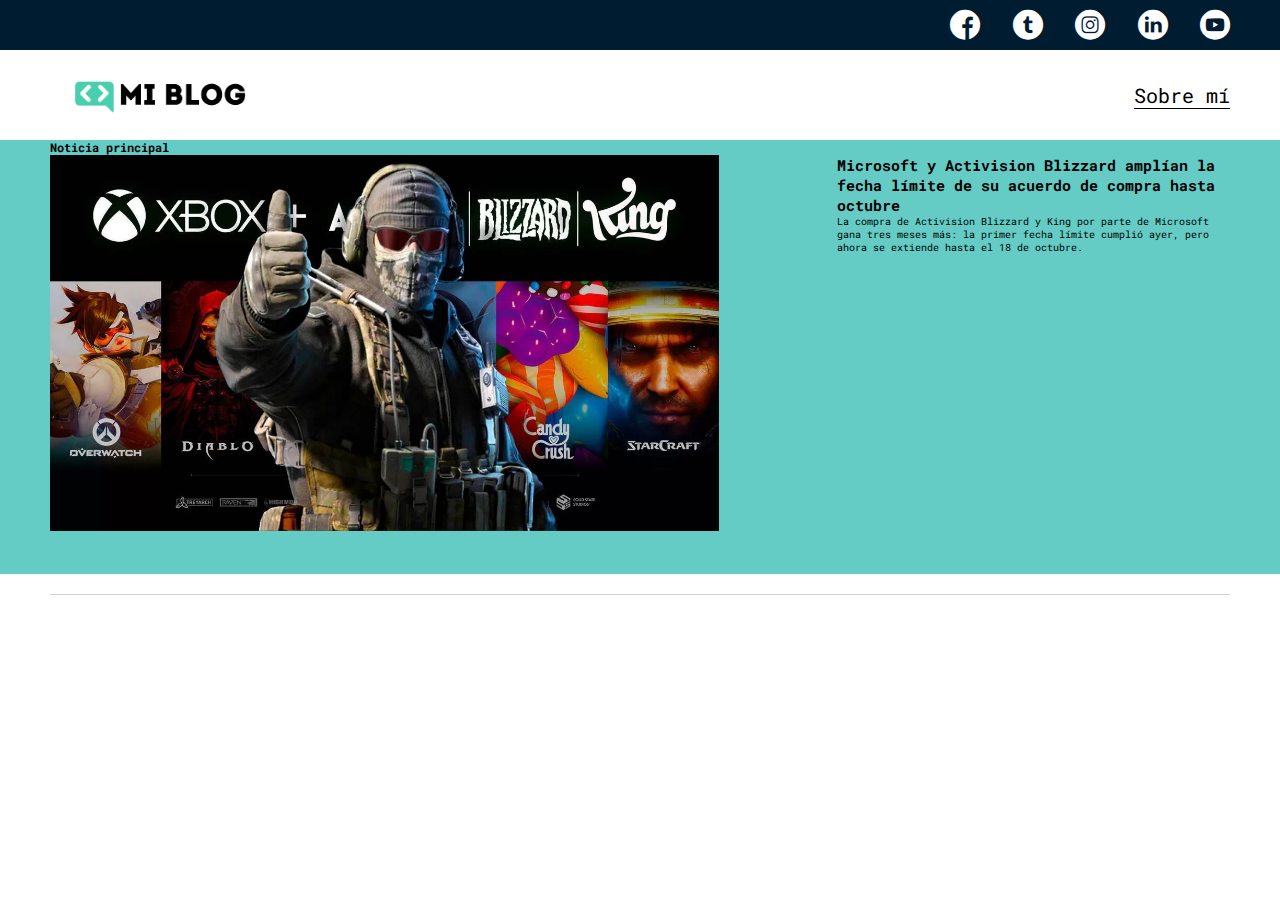
==== blogs.html @ 67344cce "estilos primeras secciones" ====
<!DOCTYPE html>
<html lang="es">
<head>
    <meta charset="UTF-8">
    <meta http-equiv="X-UA-Compatible" content="IE=edge">
    <meta name="viewport" content="width=device-width, initial-scale=1.0">
    <title>Mi Blog</title>
    <link rel="stylesheet" href="css/main.css">
    <link rel="stylesheet" href="css/font/flaticon.css">
</head>
<body>
    <header>
        <section class="header-icons-container">
            <div class="icons">
                <a href=""><span class="flaticon-001-facebook"></span></a>
                <a href=""><span class="flaticon-002-twitter"></span></a>
                <a href=""><span class="flaticon-011-instagram"></span></a>
                <a href=""><span class="flaticon-010-linkedin"></span></a>
                <a href=""><span class="flaticon-008-youtube"></span></a>
            </div>
        </section>
        <nav>
            <section class="nav-logo-container">
                <a href=""><img src="/Desing/logo-negro_5e54ab1b-d3f0-47d9-a4d1-d1b4cf9ba825.png" alt="Logo blog"></a>
            </section>
            <section class="profile-link">
                <a href="perfil.html">Sobre mí</a>
            </section>  
        </nav>
    </header>

    <main class="blogs-main">
        <section class="blogs-news-container">
            <div class="blogs-main-new">
                <h3>Noticia principal</h3>
                <div class="blogs-news-img-container">
                    <img src="/assets/img/activision.jpg.webp" alt="">
                </div>

                <div class="blogs-news-info-container">
                    <h2>Microsoft y Activision Blizzard amplían la fecha límite de su acuerdo de compra hasta octubre</h2>
                    <p>La compra de Activision Blizzard y King por parte de Microsoft gana tres meses más: la primer fecha límite cumplió ayer, pero ahora se extiende hasta el 18 de octubre.</p>
                    <a href="" class="blogs-button"></a>
                </div>    
            </div>

        </section>

        <secction class="blogs-posts-container">
            <div>
                <h3></h3>
                <article class="post-container">
                    <img src="" alt="">
                    <p></p>
                    <p></p>
                    <a href=""></a>
                </article>
                <article class="post-container">
                    <img src="" alt="">
                    <p></p>
                    <p></p>
                    <a href=""></a>
                </article>
                <article class="post-container">
                    <img src="" alt="">
                    <p></p>
                    <p></p>
                    <a href=""></a>
                </article>
                <article class="post-container">
                    <img src="" alt="">
                    <p></p>
                    <p></p>
                    <a href=""></a>
                </article>
                <article class="post-container">
                    <img src="" alt="">
                    <p></p>
                    <p></p>
                    <a href=""></a>
                </article>
                <article class="post-container">
                    <img src="" alt="">
                    <p></p>
                    <p></p>
                    <a href=""></a>
                </article>
            </div>
        </secction>
    </main>

    <footer>
        <p></p>
    </footer>
</body>
</html>
---- css/main.css ----
@import url('https://fonts.googleapis.com/css2?family=IBM+Plex+Sans:wght@400;500;700&family=Roboto+Mono:ital,wght@0,400;0,700;1,500&family=Roboto+Slab:wght@400;700&family=Roboto:wght@400;500;700;900&display=swap');

* {
    box-sizing: border-box;
    margin: 0;
    padding: 0;
}

html {
    font-size: 62.5%;
}

body {
    font-family: 'Roboto Mono', monospace;
    margin: 0;
    padding: 0;
}

a {
    text-decoration: none;
    display: inline;
    color: black;
}

.home-body {
    position: fixed;
    top: 0;
    bottom: 0;
    left: 0;
    right: 0;
}

header {
    width: 100%;
    height: 140px;
    display: grid;
    grid-template-rows: 1fr 1fr;
}

header .header-icons-container {
    width: 100%;
    height: 50px;
    display: grid;
    background-color: #001C30;
}

header .header-icons-container .icons {
    width: 300px;
    height: auto;
    display: flex;
    justify-items: flex-end;
    align-items: center;
    justify-content: space-between;
    justify-self: end;
    margin-right: 50px;
}

header .icons span {
    color: white;
}

nav {
    display: grid;
    grid-template-columns: 1fr 1fr;
    height: 90px;
}

nav .nav-logo-container {
    margin-left: 50px;
}

nav .nav-logo-container img {
    width: 220px;
    margin-top: 10px;
}

nav .profile-link {
    display: flex;
    align-items: center;
    justify-content: flex-end;
    margin-right: 50px;
}

nav .profile-link a {
    color: black;
    border-bottom: 1px solid black;
    font-size: 2rem;
}

.home-main {
    display: grid;
    grid-template-columns: 1fr 4fr 1fr;
    height: 100%;
    background-image: url('/Desing/cover_909cd27f-8eb3-4e9a-9cae-c5549009f6b5.png');
    background-position: center;
    background-repeat: no-repeat;
    background-size: cover;
}

.home-main section {
    display: grid;
    grid-column: 2;
    justify-items: center;
    height: 350px;
    margin-top: 80px;
}

.home-main-text {
    font-size: 3rem;
    font-weight: 70rem;
    letter-spacing: 1rem;
    color: white;
    text-align: center;
    font-family: 'Roboto mono', monospace;
}

.home-main-button {
    width: 110px;
    height: 50px;
    background: #47cfac;
    display: grid;
    align-items: center;
}

.home-main-button a {
    font-weight: 700;
    font-size: 2rem;
}

.blogs-main {
    display: grid;
}

.blogs-news-container {
    background-color: #64ccc5;
    padding: 0 50px 40px;
}

.blogs-main-new {
    display: grid;
    grid-template-columns: 2fr 1fr;
    grid-template-rows: 2fr;
}

.blogs-news-img-container {
    grid-column: 1;
}

.blogs-news-img-container img {
    width: 85%;
}

.blogs-news-info-container {
    grid-column: 2;
}

.blogs-news-info-container p {
    margin-bottom: 35px;
}

.blogs-posts-container {
    padding: 0 50px 40px;
}

.blogs-posts-container h3 {
    border-bottom: 1px solid #cdd2da;
    padding-bottom: 20px;
    text-align: center;
}
---- css/font/flaticon.css ----
/*
  	Flaticon icon font: Flaticon
  	Creation date: 20/12/2018 09:27
  	*/

@font-face {
  font-family: "Flaticon";
  src: url("./Flaticon.eot");
  src: url("./Flaticon.eot?#iefix") format("embedded-opentype"),
       url("./Flaticon.woff") format("woff"),
       url("./Flaticon.ttf") format("truetype"),
       url("./Flaticon.svg#Flaticon") format("svg");
  font-weight: normal;
  font-style: normal;
}

@media screen and (-webkit-min-device-pixel-ratio:0) {
  @font-face {
    font-family: "Flaticon";
    src: url("./Flaticon.svg#Flaticon") format("svg");
  }
}

[class^="flaticon-"]:before, [class*=" flaticon-"]:before,
[class^="flaticon-"]:after, [class*=" flaticon-"]:after {   
  font-family: Flaticon;
        font-size: 30px;
font-style: normal;
margin-left: 20px;
}

.flaticon-001-facebook:before { content: "\f100"; }
.flaticon-002-twitter:before { content: "\f101"; }
.flaticon-003-whatsapp:before { content: "\f102"; }
.flaticon-004-groupme:before { content: "\f103"; }
.flaticon-005-kik:before { content: "\f104"; }
.flaticon-006-skype:before { content: "\f105"; }
.flaticon-007-periscope:before { content: "\f106"; }
.flaticon-008-youtube:before { content: "\f107"; }
.flaticon-009-itunes:before { content: "\f108"; }
.flaticon-010-linkedin:before { content: "\f109"; }
.flaticon-011-instagram:before { content: "\f10a"; }
.flaticon-012-messenger:before { content: "\f10b"; }
.flaticon-013-twitter-1:before { content: "\f10c"; }
.flaticon-014-snapchat:before { content: "\f10d"; }
.flaticon-015-reddit:before { content: "\f10e"; }
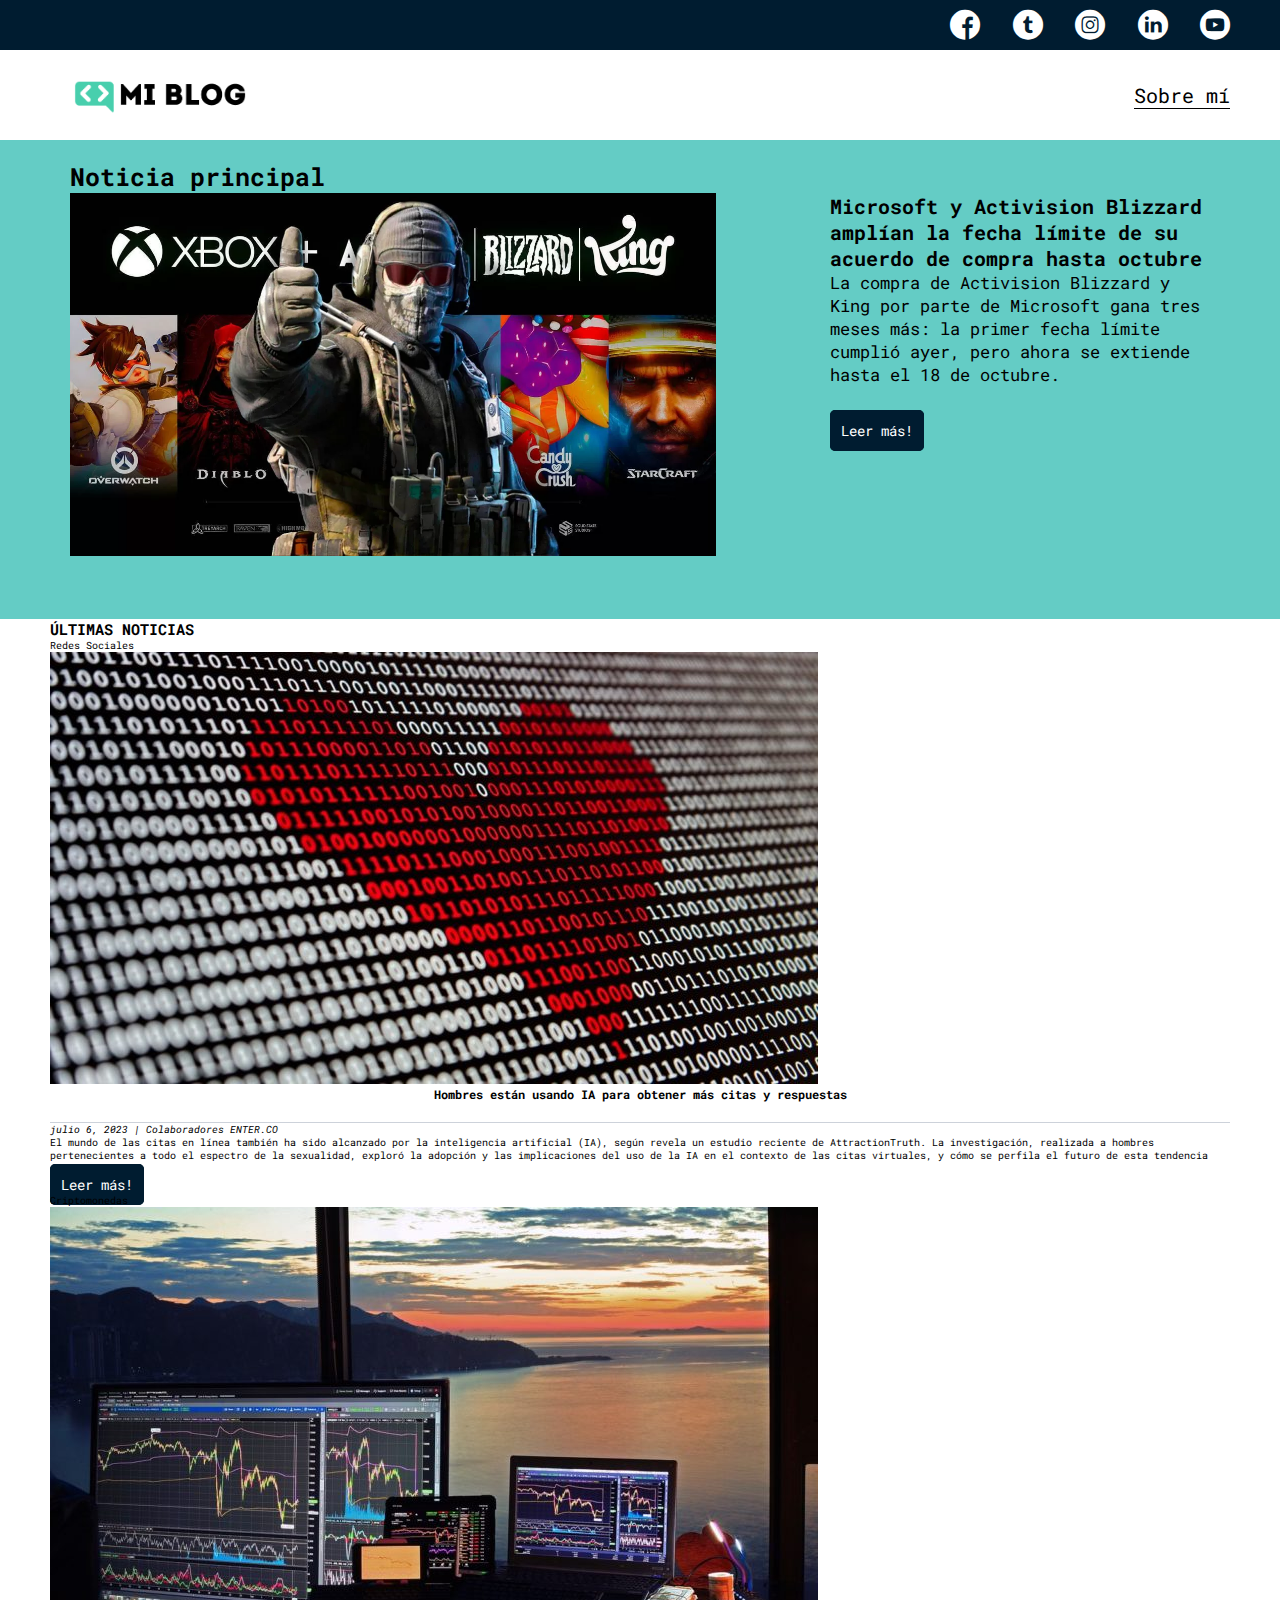
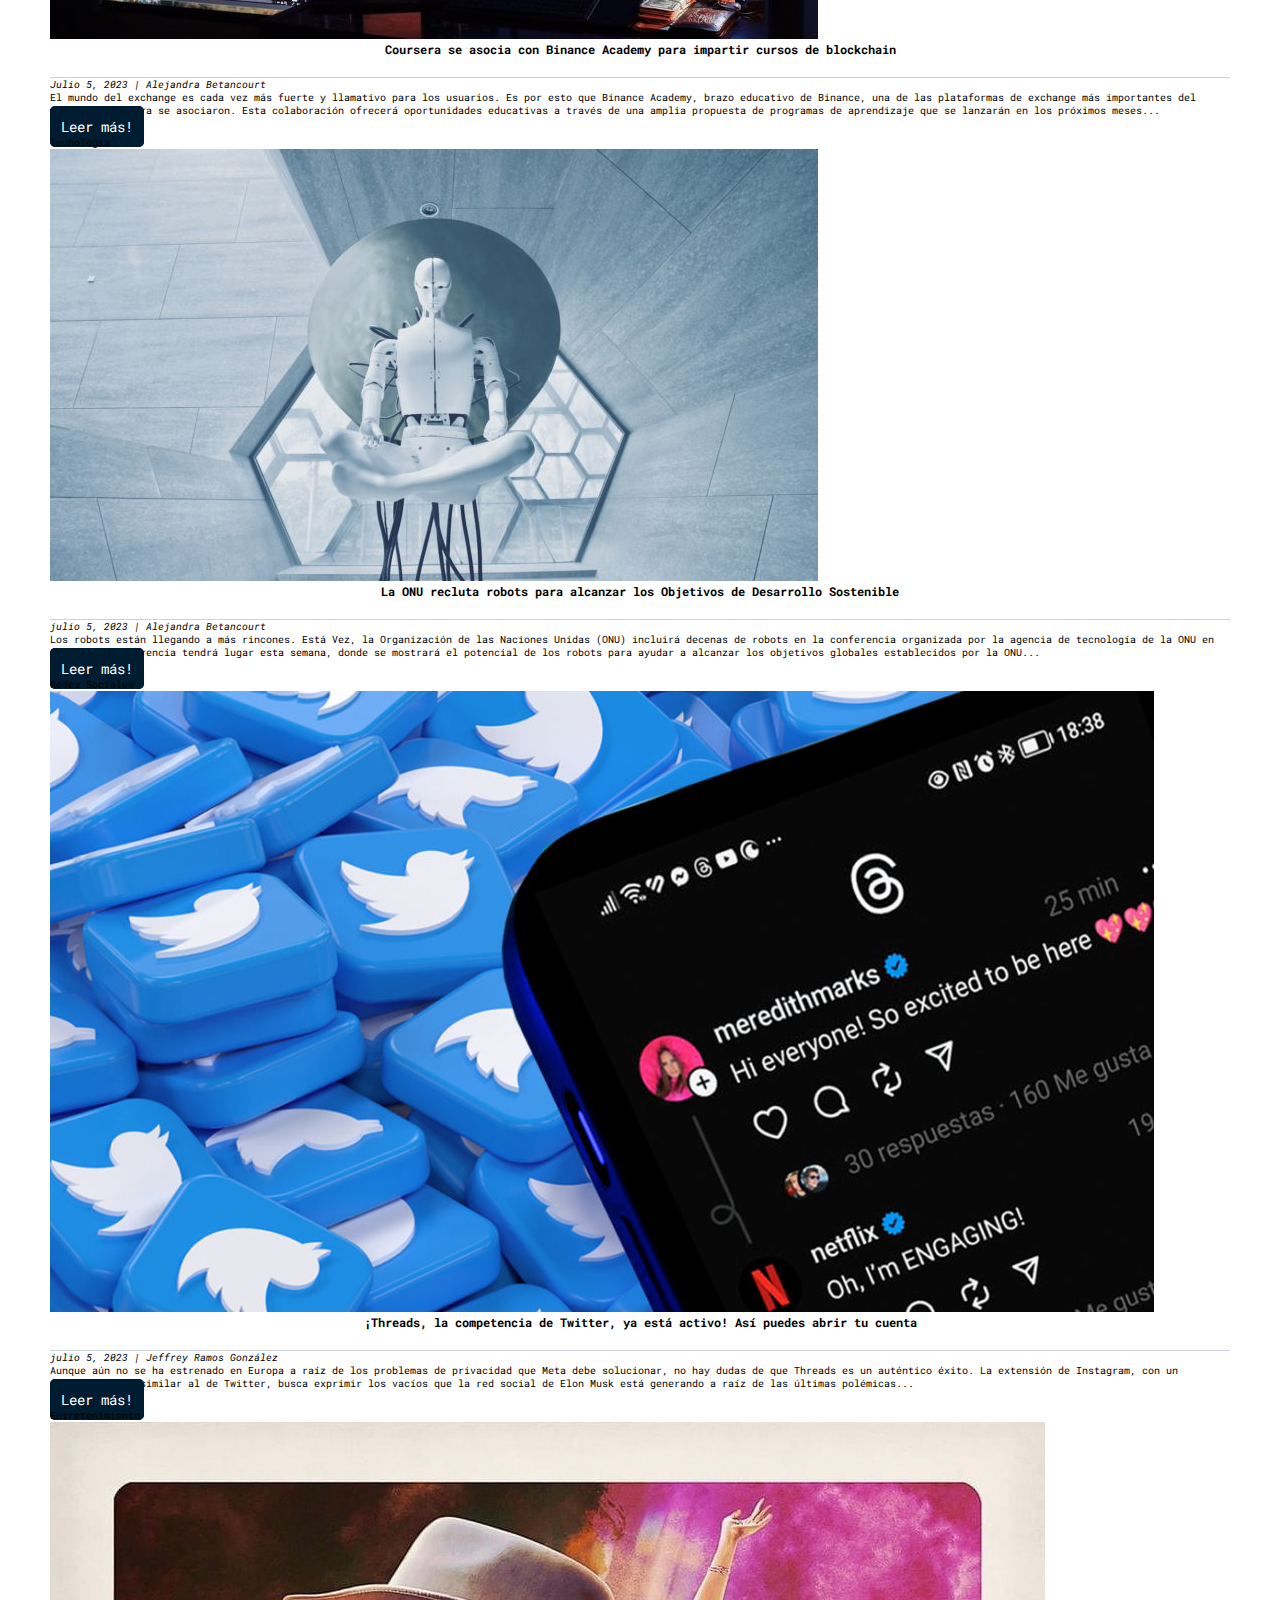
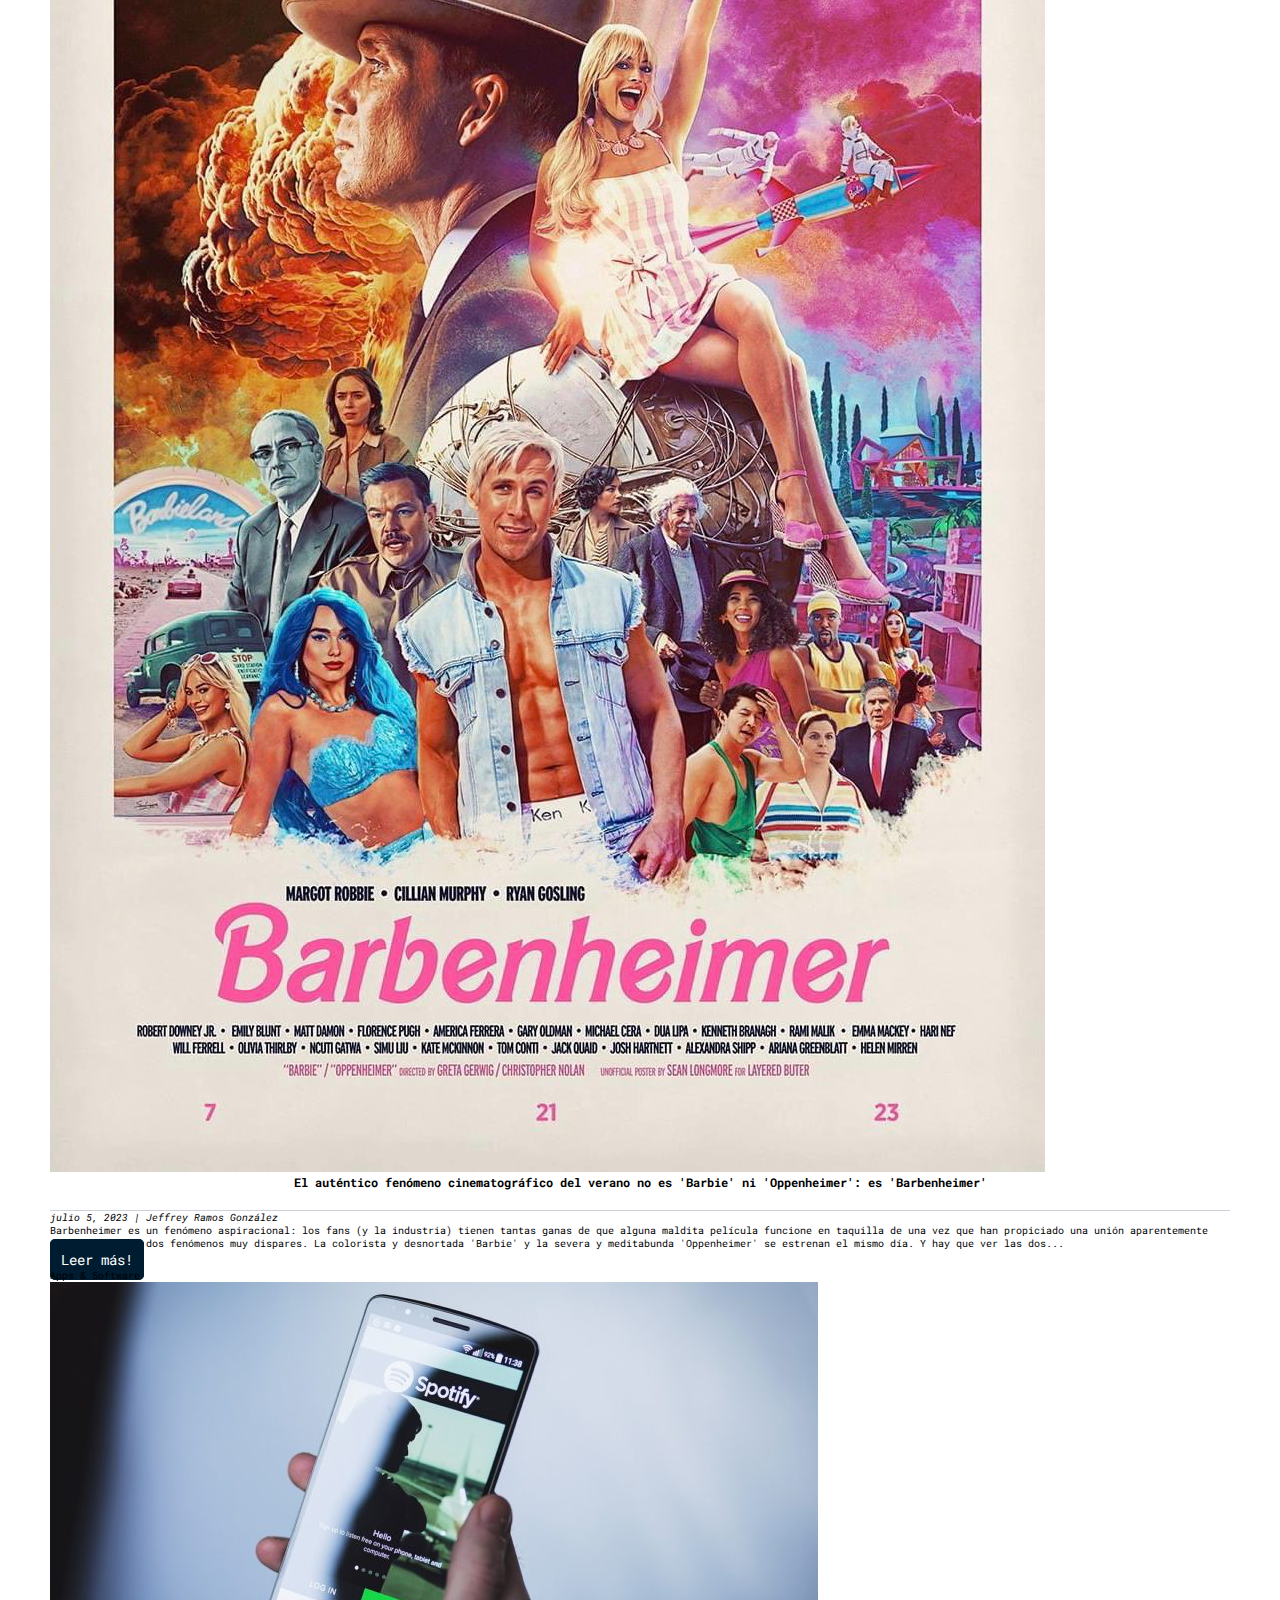
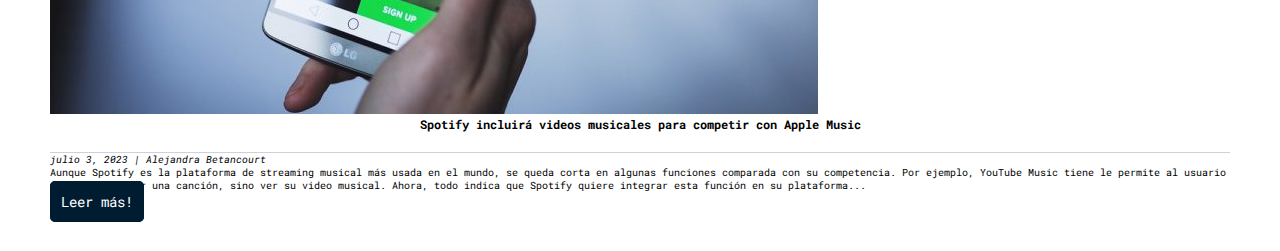
==== commit e0cd43ce: "agregando contenido a los demas blogs" ====
--- a/blogs.html
+++ b/blogs.html
@@ -40,7 +40,7 @@
                 <div class="blogs-news-info-container">
                     <h2>Microsoft y Activision Blizzard amplían la fecha límite de su acuerdo de compra hasta octubre</h2>
                     <p>La compra de Activision Blizzard y King por parte de Microsoft gana tres meses más: la primer fecha límite cumplió ayer, pero ahora se extiende hasta el 18 de octubre.</p>
-                    <a href="" class="blogs-button"></a>
+                    <a href="" class="blogs-button">Leer más!</a>
                 </div>    
             </div>
 
@@ -48,42 +48,107 @@
 
         <secction class="blogs-posts-container">
             <div>
-                <h3></h3>
-                <article class="post-container">
-                    <img src="" alt="">
-                    <p></p>
-                    <p></p>
-                    <a href=""></a>
+                <h2 class="secction-title">ÚLTIMAS NOTICIAS</h2>
+                <article class="card">
+                    <p class="post-category">Redes Sociales</p>
+                    <div class="card__image-container">
+                        <img src="/assets/img/post1jpg.jpg" alt="imagen post" class="card__image">
+                    </div>
+                    <div class="card__content">
+                        <div>
+                            <h3 class="card__title">Hombres están usando IA para obtener más citas y respuestas</h3>
+                            <em class="card_date">julio 6, 2023 | Colaboradores ENTER.CO</em>
+                        </div>
+                            <p class="card__description">El mundo de las citas en línea también ha sido alcanzado por la inteligencia artificial (IA), según revela un estudio reciente de AttractionTruth. La investigación, realizada a hombres pertenecientes a todo el espectro de la sexualidad, exploró la adopción y las implicaciones del uso de la IA en el contexto de las citas virtuales, y cómo se perfila el futuro de esta tendencia emergente...</p>
+                    </div>
+                    <div class="card__button">
+                        <a href=""class="blogs-button">Leer más!</a>
+                    </div>
                 </article>
-                <article class="post-container">
-                    <img src="" alt="">
-                    <p></p>
-                    <p></p>
-                    <a href=""></a>
+
+                <article class="card">
+                    <p class="post-category">Criptomonedas</p>
+                    <div class="card__image-container">
+                        <img src="/assets/img/post2.jpg" alt="imagen post" class="card__image">
+                    </div>
+                    <div class="card__content">
+                        <div>
+                            <h3 class="card__title">Coursera se asocia con Binance Academy para impartir cursos de blockchain</h3>
+                            <em class="card_date">Julio 5, 2023 | Alejandra Betancourt</em>
+                        </div>
+                            <p class="card__description">El mundo del exchange es cada vez más fuerte y llamativo para los usuarios. Es por esto que Binance Academy, brazo educativo de Binance, una de las plataformas de exchange más importantes del mundo, y Coursera se asociaron. Esta colaboración ofrecerá oportunidades educativas a través de una amplia propuesta de programas de aprendizaje que se lanzarán en los próximos meses...</p>
+                    </div>
+                    <div class="card__button">
+                        <a href=""class="blogs-button">Leer más!</a>
+                    </div>
                 </article>
-                <article class="post-container">
-                    <img src="" alt="">
-                    <p></p>
-                    <p></p>
-                    <a href=""></a>
+
+                <article class="card">
+                    <p class="post-category">Tecnología</p>
+                    <div class="card__image-container">
+                        <img src="/assets/img/post4.jpg" alt="imagen post" class="card__image">
+                    </div>
+                    <div class="card__content">
+                        <div>
+                            <h3 class="card__title">La ONU recluta robots para alcanzar los Objetivos de Desarrollo Sostenible</h3>
+                            <em class="card_date">julio 5, 2023 | Alejandra Betancourt</em>
+                        </div>
+                            <p class="card__description">Los robots están llegando a más rincones. Está Vez, la Organización de las Naciones Unidas (ONU) incluirá decenas de robots en la conferencia organizada por la agencia de tecnología de la ONU en Suiza. La conferencia tendrá lugar esta semana, donde se mostrará el potencial de los robots para ayudar a alcanzar los objetivos globales establecidos por la ONU...</p>
+                    </div>
+                    <div class="card__button">
+                        <a href=""class="blogs-button">Leer más!</a>
+                    </div>
                 </article>
-                <article class="post-container">
-                    <img src="" alt="">
-                    <p></p>
-                    <p></p>
-                    <a href=""></a>
+
+                <article class="card">
+                    <p class="post-category">Redes Sociales</p>
+                    <div class="card__image-container">
+                        <img src="/assets/img/post3.jpg" alt="imagen post" class="card__image">
+                    </div>
+                    <div class="card__content">
+                        <div>
+                            <h3 class="card__title">¡Threads, la competencia de Twitter, ya está activo! Así puedes abrir tu cuenta</h3>
+                            <em class="card_date">julio 5, 2023 | Jeffrey Ramos González</em>
+                        </div>
+                            <p class="card__description">Aunque aún no se ha estrenado en Europa a raíz de los problemas de privacidad que Meta debe solucionar, no hay dudas de que Threads es un auténtico éxito. La extensión de Instagram, con un funcionamiento similar al de Twitter, busca exprimir los vacíos que la red social de Elon Musk está generando a raíz de las últimas polémicas...</p>
+                    </div>
+                    <div class="card__button">
+                        <a href=""class="blogs-button">Leer más!</a>
+                    </div>
                 </article>
-                <article class="post-container">
-                    <img src="" alt="">
-                    <p></p>
-                    <p></p>
-                    <a href=""></a>
+
+                <article class="card">
+                    <p class="post-category">Entretenimiento</p>
+                    <div class="card__image-container">
+                        <img src="/assets/img/post5.jpg" alt="imagen post" class="card__image">
+                    </div>
+                    <div class="card__content">
+                        <div>
+                            <h3 class="card__title">El auténtico fenómeno cinematográfico del verano no es 'Barbie' ni 'Oppenheimer': es 'Barbenheimer'</h3>
+                            <em class="card_date">julio 5, 2023 | Jeffrey Ramos González</em>
+                        </div>
+                            <p class="card__description">Barbenheimer es un fenómeno aspiracional: los fans (y la industria) tienen tantas ganas de que alguna maldita película funcione en taquilla de una vez que han propiciado una unión aparentemente contranatura de dos fenómenos muy dispares. La colorista y desnortada 'Barbie' y la severa y meditabunda 'Oppenheimer' se estrenan el mismo día. Y hay que ver las dos...</p>
+                    </div>
+                    <div class="card__button">
+                        <a href=""class="blogs-button">Leer más!</a>
+                    </div>
                 </article>
-                <article class="post-container">
-                    <img src="" alt="">
-                    <p></p>
-                    <p></p>
-                    <a href=""></a>
+
+                <article class="card">
+                    <p class="post-category">Apps & Software</p>
+                    <div class="card__image-container">
+                        <img src="/assets/img/post6.jpg" alt="imagen post" class="card__image">
+                    </div>
+                    <div class="card__content">
+                        <div>
+                            <h3 class="card__title">Spotify incluirá videos musicales para competir con Apple Music</h3>
+                            <em class="card_date">julio 3, 2023 | Alejandra Betancourt</em>
+                        </div>
+                            <p class="card__description">Aunque Spotify es la plataforma de streaming musical más usada en el mundo, se queda corta en algunas funciones comparada con su competencia. Por ejemplo, YouTube Music tiene le permite al usuario no solo escuchar una canción, sino ver su video musical. Ahora, todo indica que Spotify quiere integrar esta función en su plataforma...</p>
+                    </div>
+                    <div class="card__button">
+                        <a href=""class="blogs-button">Leer más!</a>
+                    </div>
                 </article>
             </div>
         </secction>
--- a/css/main.css
+++ b/css/main.css
@@ -140,6 +140,11 @@
     display: grid;
     grid-template-columns: 2fr 1fr;
     grid-template-rows: 2fr;
+    padding: 20px;
+}
+
+.blogs-main-new h3 {
+    font-size: 2.5rem;
 }
 
 .blogs-news-img-container {
@@ -154,8 +159,13 @@
     grid-column: 2;
 }
 
+.blogs-news-info-container h2 {
+    font-size: 2rem;
+}
+
 .blogs-news-info-container p {
     margin-bottom: 35px;
+    font-size: 1.7rem;
 }
 
 .blogs-posts-container {
@@ -166,4 +176,13 @@
     border-bottom: 1px solid #cdd2da;
     padding-bottom: 20px;
     text-align: center;
+}
+
+.blogs-button {
+    border: 1px solid #001C30;
+    background-color: #001C30;
+    color: white;
+    padding: 10px;
+    font-size: 1.4rem;
+    border-radius: 5px;
 }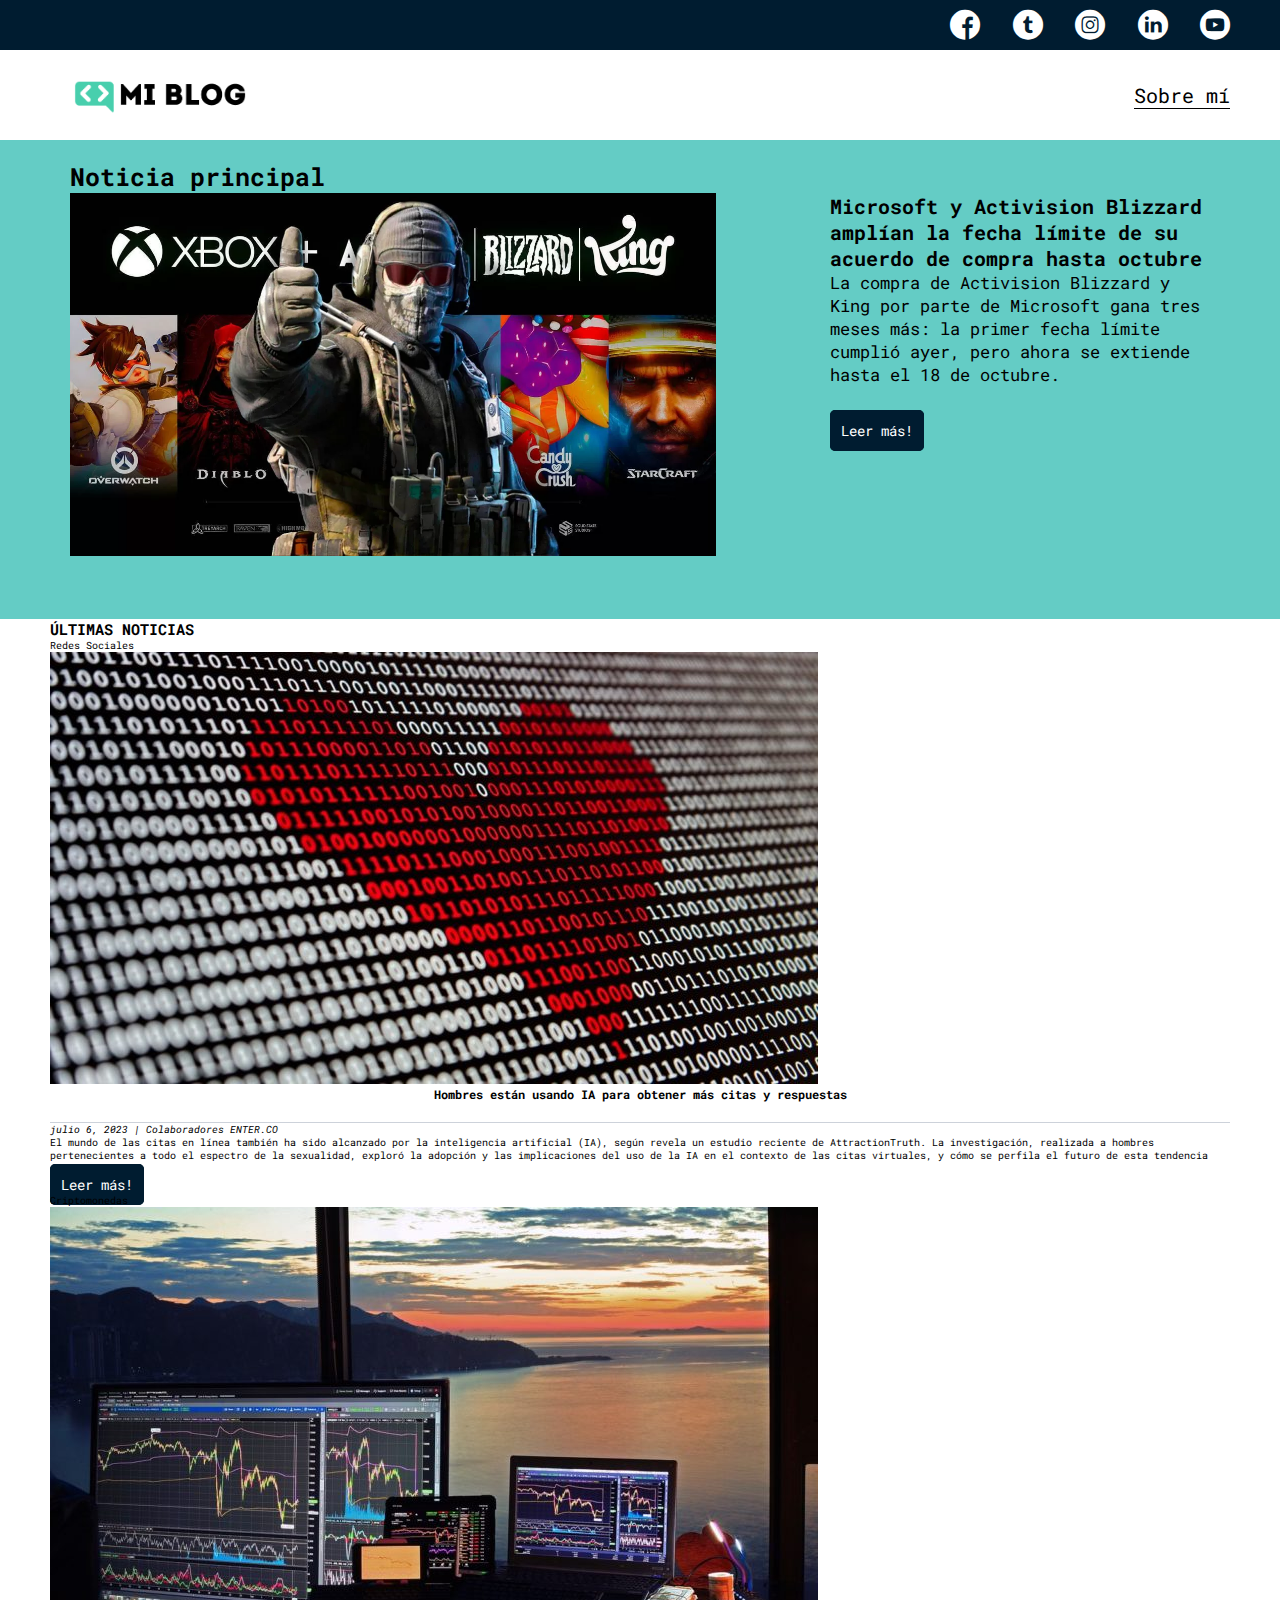
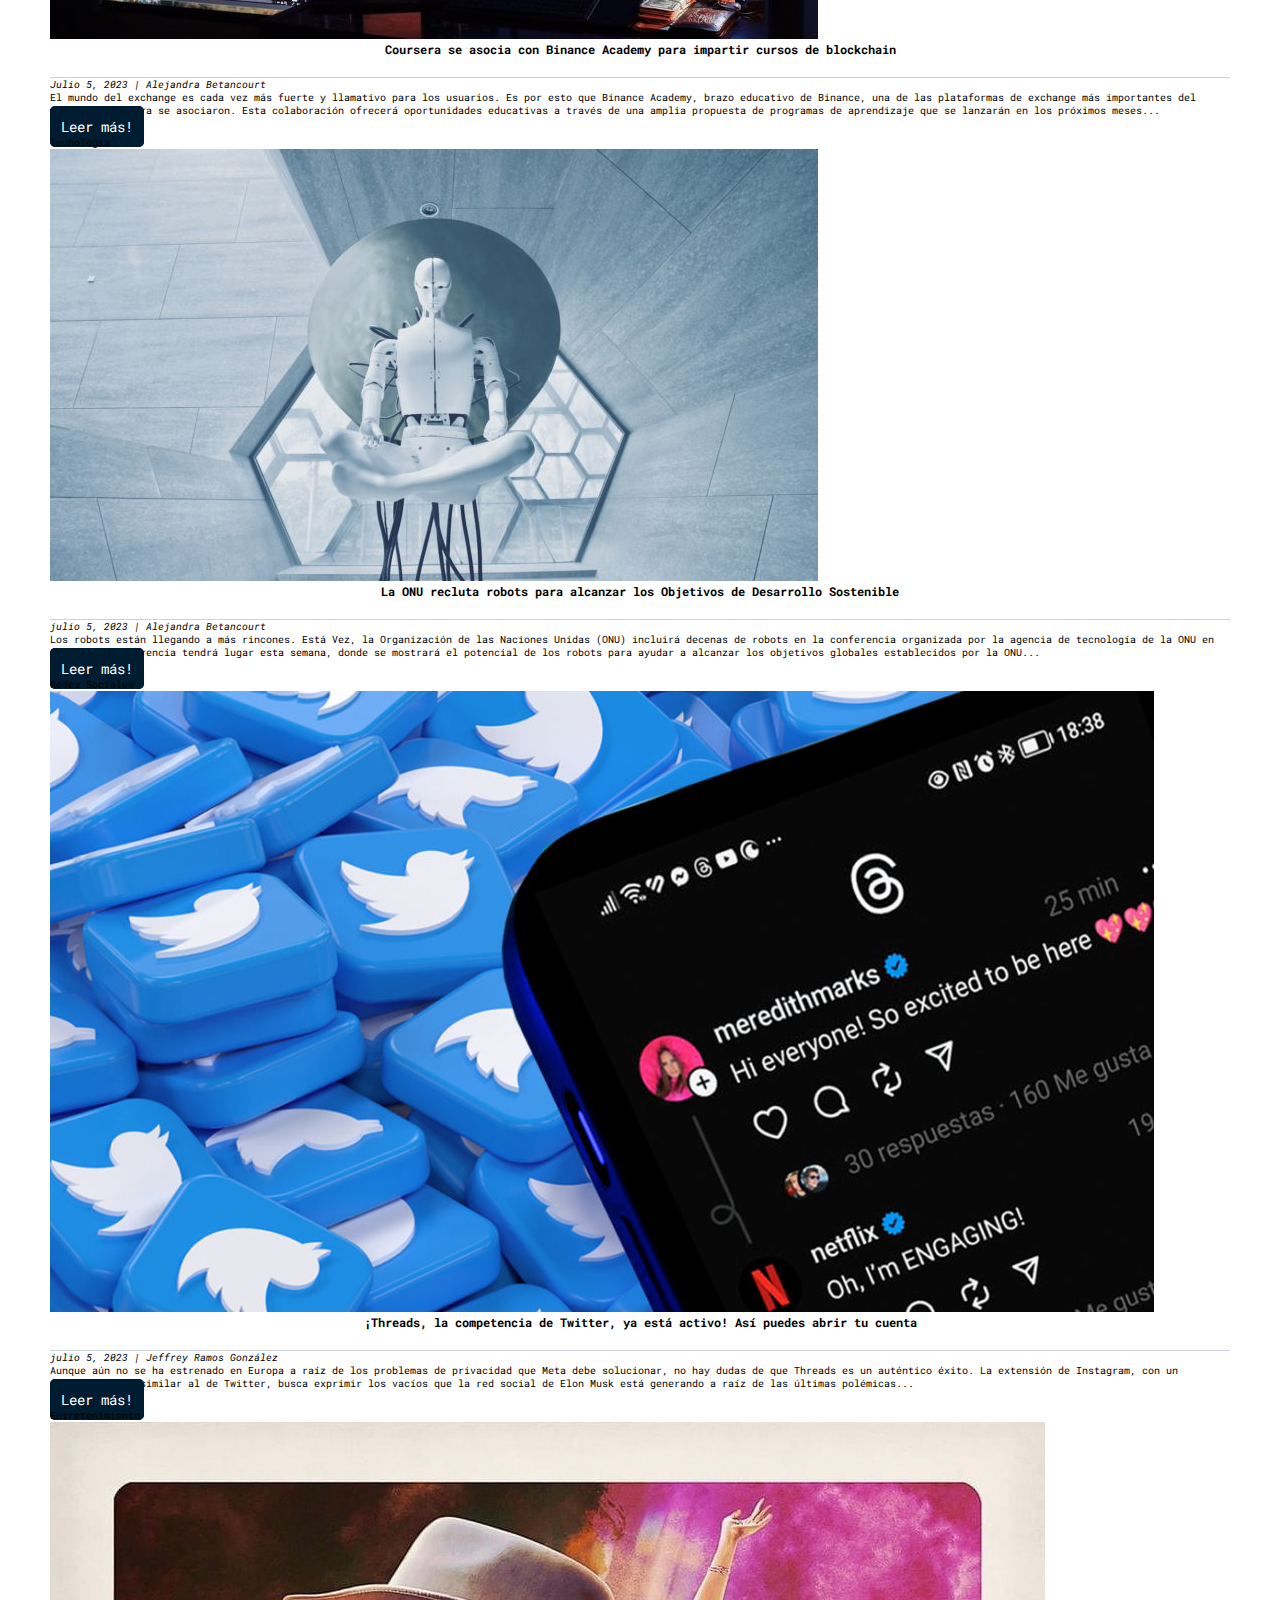
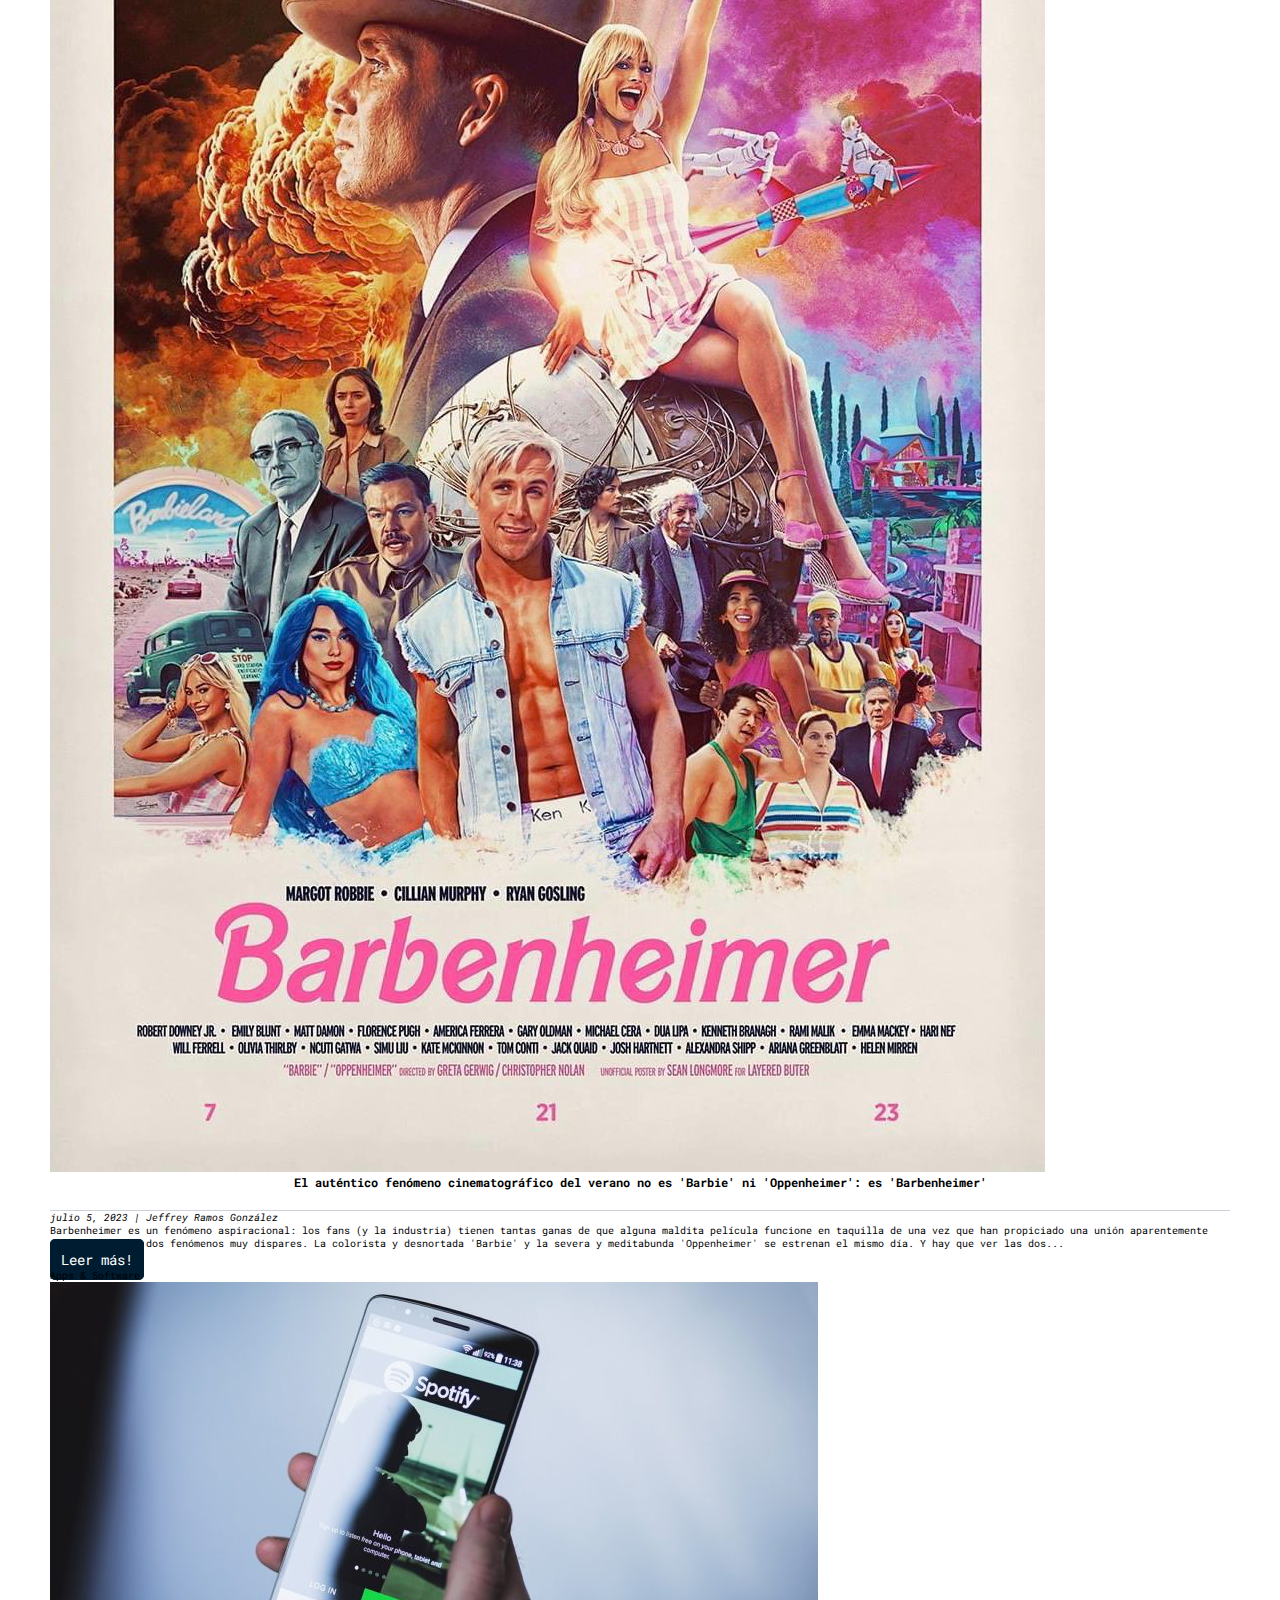
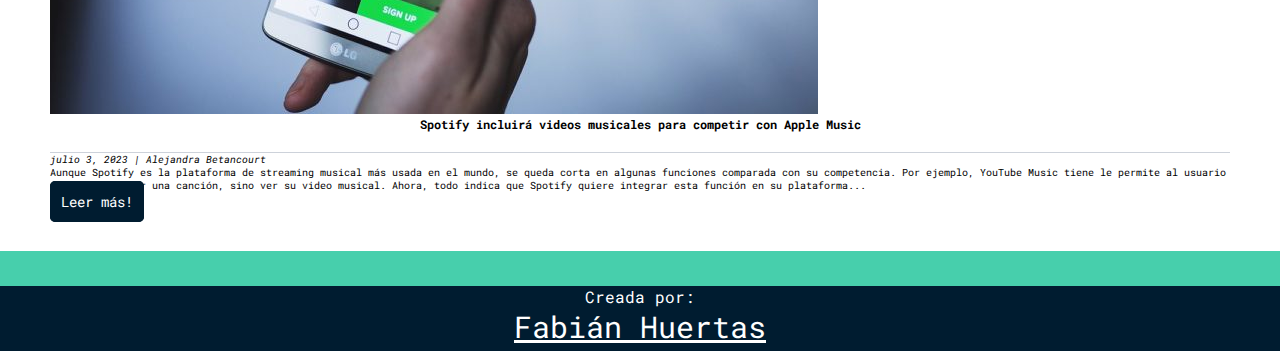
==== commit 7f739490: "estilos del footer" ====
--- a/blogs.html
+++ b/blogs.html
@@ -155,7 +155,8 @@
     </main>
 
     <footer>
-        <p></p>
+        <p>Creada por:</p>
+        <a href="https://github.com/Naibaf93">Fabián Huertas</a>
     </footer>
 </body>
 </html>--- a/css/main.css
+++ b/css/main.css
@@ -185,4 +185,28 @@
     padding: 10px;
     font-size: 1.4rem;
     border-radius: 5px;
-}+}
+
+footer {
+    width: 100%;
+    height: 100px;
+    background-color: #001C30;
+    border-top: 35px solid #47cfac; 
+    text-align: center;
+    color: white;
+}
+
+footer p {
+    font-size: 1.6rem;
+}
+
+
+footer a {
+    font-size: 3rem;
+    color: white;
+    text-decoration: underline;
+}
+
+footer a:hover {
+    color: #64CCC5;
+}
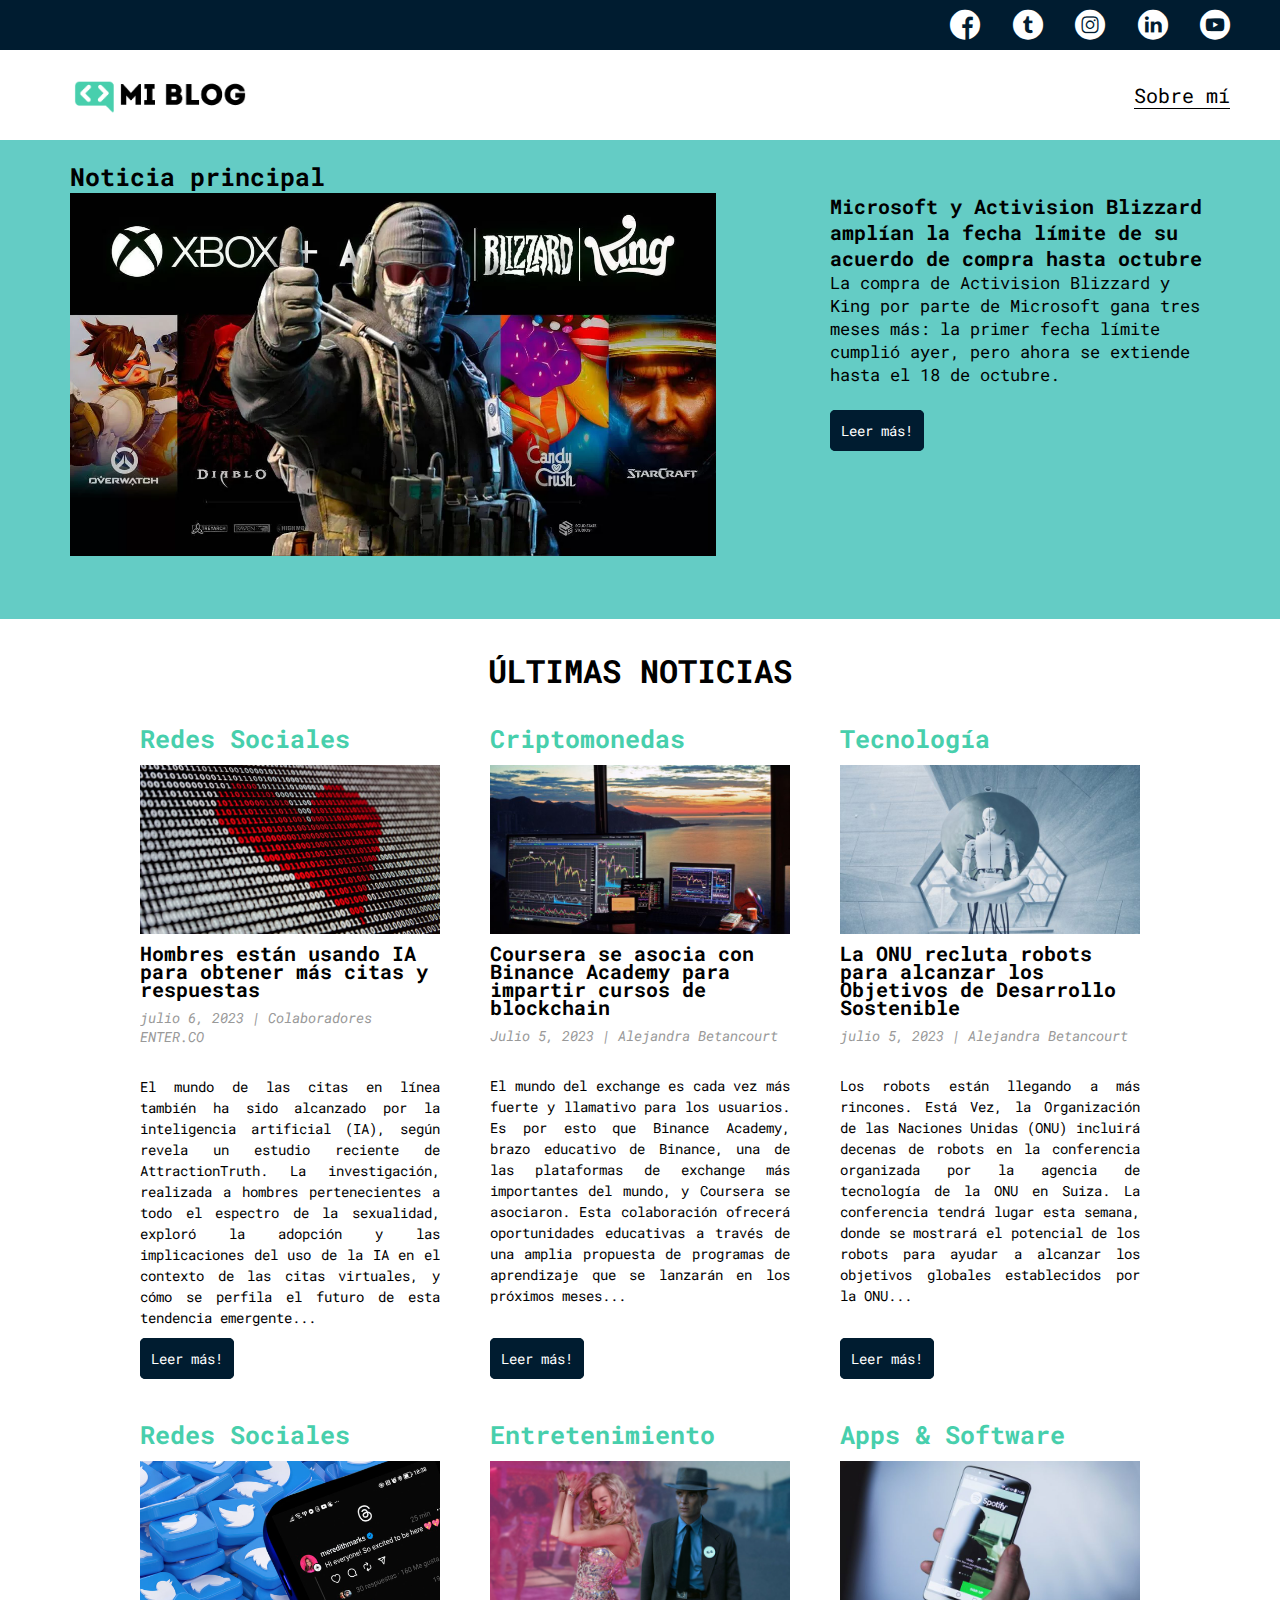
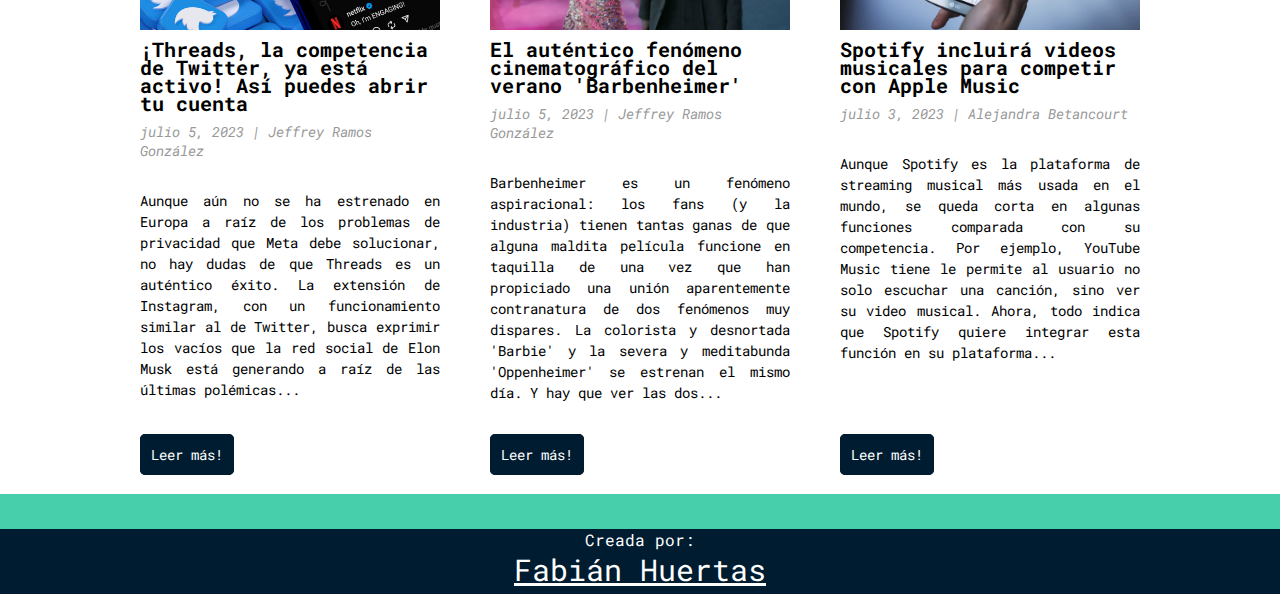
==== commit a38af42d: "terminados los estilos del blogs.hmtl" ====
--- a/blogs.html
+++ b/blogs.html
@@ -46,111 +46,111 @@
 
         </section>
 
-        <secction class="blogs-posts-container">
-            <div>
-                <h2 class="secction-title">ÚLTIMAS NOTICIAS</h2>
-                <article class="card">
-                    <p class="post-category">Redes Sociales</p>
-                    <div class="card__image-container">
-                        <img src="/assets/img/post1jpg.jpg" alt="imagen post" class="card__image">
-                    </div>
-                    <div class="card__content">
-                        <div>
-                            <h3 class="card__title">Hombres están usando IA para obtener más citas y respuestas</h3>
-                            <em class="card_date">julio 6, 2023 | Colaboradores ENTER.CO</em>
+        <secction class="latest-posts">
+                <h2 class="section-title">ÚLTIMAS NOTICIAS</h2>
+                <div class="latest-posts__container">
+                    <article class="card">
+                        <p class="post-category">Redes Sociales</p>
+                        <div class="card__image-container">
+                            <img src="/assets/img/post1jpg.jpg" alt="imagen post" class="card__image">
                         </div>
-                            <p class="card__description">El mundo de las citas en línea también ha sido alcanzado por la inteligencia artificial (IA), según revela un estudio reciente de AttractionTruth. La investigación, realizada a hombres pertenecientes a todo el espectro de la sexualidad, exploró la adopción y las implicaciones del uso de la IA en el contexto de las citas virtuales, y cómo se perfila el futuro de esta tendencia emergente...</p>
-                    </div>
-                    <div class="card__button">
-                        <a href=""class="blogs-button">Leer más!</a>
-                    </div>
-                </article>
-
-                <article class="card">
-                    <p class="post-category">Criptomonedas</p>
-                    <div class="card__image-container">
-                        <img src="/assets/img/post2.jpg" alt="imagen post" class="card__image">
-                    </div>
-                    <div class="card__content">
-                        <div>
-                            <h3 class="card__title">Coursera se asocia con Binance Academy para impartir cursos de blockchain</h3>
-                            <em class="card_date">Julio 5, 2023 | Alejandra Betancourt</em>
+                        <div class="card__content">
+                            <div>
+                                <h3 class="card__title">Hombres están usando IA para obtener más citas y respuestas</h3>
+                                <em class="card_date">julio 6, 2023 | Colaboradores ENTER.CO</em>
+                            </div>
+                                <p class="card__description">El mundo de las citas en línea también ha sido alcanzado por la inteligencia artificial (IA), según revela un estudio reciente de AttractionTruth. La investigación, realizada a hombres pertenecientes a todo el espectro de la sexualidad, exploró la adopción y las implicaciones del uso de la IA en el contexto de las citas virtuales, y cómo se perfila el futuro de esta tendencia emergente...</p>
                         </div>
-                            <p class="card__description">El mundo del exchange es cada vez más fuerte y llamativo para los usuarios. Es por esto que Binance Academy, brazo educativo de Binance, una de las plataformas de exchange más importantes del mundo, y Coursera se asociaron. Esta colaboración ofrecerá oportunidades educativas a través de una amplia propuesta de programas de aprendizaje que se lanzarán en los próximos meses...</p>
-                    </div>
-                    <div class="card__button">
-                        <a href=""class="blogs-button">Leer más!</a>
-                    </div>
-                </article>
-
-                <article class="card">
-                    <p class="post-category">Tecnología</p>
-                    <div class="card__image-container">
-                        <img src="/assets/img/post4.jpg" alt="imagen post" class="card__image">
-                    </div>
-                    <div class="card__content">
-                        <div>
-                            <h3 class="card__title">La ONU recluta robots para alcanzar los Objetivos de Desarrollo Sostenible</h3>
-                            <em class="card_date">julio 5, 2023 | Alejandra Betancourt</em>
+                        <div class="card__button">
+                            <a href=""class="blogs-button">Leer más!</a>
                         </div>
-                            <p class="card__description">Los robots están llegando a más rincones. Está Vez, la Organización de las Naciones Unidas (ONU) incluirá decenas de robots en la conferencia organizada por la agencia de tecnología de la ONU en Suiza. La conferencia tendrá lugar esta semana, donde se mostrará el potencial de los robots para ayudar a alcanzar los objetivos globales establecidos por la ONU...</p>
-                    </div>
-                    <div class="card__button">
-                        <a href=""class="blogs-button">Leer más!</a>
-                    </div>
-                </article>
-
-                <article class="card">
-                    <p class="post-category">Redes Sociales</p>
-                    <div class="card__image-container">
-                        <img src="/assets/img/post3.jpg" alt="imagen post" class="card__image">
-                    </div>
-                    <div class="card__content">
-                        <div>
-                            <h3 class="card__title">¡Threads, la competencia de Twitter, ya está activo! Así puedes abrir tu cuenta</h3>
-                            <em class="card_date">julio 5, 2023 | Jeffrey Ramos González</em>
+                    </article>
+    
+                    <article class="card">
+                        <p class="post-category">Criptomonedas</p>
+                        <div class="card__image-container">
+                            <img src="/assets/img/post2.jpg" alt="imagen post" class="card__image">
                         </div>
-                            <p class="card__description">Aunque aún no se ha estrenado en Europa a raíz de los problemas de privacidad que Meta debe solucionar, no hay dudas de que Threads es un auténtico éxito. La extensión de Instagram, con un funcionamiento similar al de Twitter, busca exprimir los vacíos que la red social de Elon Musk está generando a raíz de las últimas polémicas...</p>
-                    </div>
-                    <div class="card__button">
-                        <a href=""class="blogs-button">Leer más!</a>
-                    </div>
-                </article>
-
-                <article class="card">
-                    <p class="post-category">Entretenimiento</p>
-                    <div class="card__image-container">
-                        <img src="/assets/img/post5.jpg" alt="imagen post" class="card__image">
-                    </div>
-                    <div class="card__content">
-                        <div>
-                            <h3 class="card__title">El auténtico fenómeno cinematográfico del verano no es 'Barbie' ni 'Oppenheimer': es 'Barbenheimer'</h3>
-                            <em class="card_date">julio 5, 2023 | Jeffrey Ramos González</em>
+                        <div class="card__content">
+                            <div>
+                                <h3 class="card__title">Coursera se asocia con Binance Academy para impartir cursos de blockchain</h3>
+                                <em class="card_date">Julio 5, 2023 | Alejandra Betancourt</em>
+                            </div>
+                                <p class="card__description">El mundo del exchange es cada vez más fuerte y llamativo para los usuarios. Es por esto que Binance Academy, brazo educativo de Binance, una de las plataformas de exchange más importantes del mundo, y Coursera se asociaron. Esta colaboración ofrecerá oportunidades educativas a través de una amplia propuesta de programas de aprendizaje que se lanzarán en los próximos meses...</p>
                         </div>
-                            <p class="card__description">Barbenheimer es un fenómeno aspiracional: los fans (y la industria) tienen tantas ganas de que alguna maldita película funcione en taquilla de una vez que han propiciado una unión aparentemente contranatura de dos fenómenos muy dispares. La colorista y desnortada 'Barbie' y la severa y meditabunda 'Oppenheimer' se estrenan el mismo día. Y hay que ver las dos...</p>
-                    </div>
-                    <div class="card__button">
-                        <a href=""class="blogs-button">Leer más!</a>
-                    </div>
-                </article>
-
-                <article class="card">
-                    <p class="post-category">Apps & Software</p>
-                    <div class="card__image-container">
-                        <img src="/assets/img/post6.jpg" alt="imagen post" class="card__image">
-                    </div>
-                    <div class="card__content">
-                        <div>
-                            <h3 class="card__title">Spotify incluirá videos musicales para competir con Apple Music</h3>
-                            <em class="card_date">julio 3, 2023 | Alejandra Betancourt</em>
+                        <div class="card__button">
+                            <a href=""class="blogs-button">Leer más!</a>
                         </div>
-                            <p class="card__description">Aunque Spotify es la plataforma de streaming musical más usada en el mundo, se queda corta en algunas funciones comparada con su competencia. Por ejemplo, YouTube Music tiene le permite al usuario no solo escuchar una canción, sino ver su video musical. Ahora, todo indica que Spotify quiere integrar esta función en su plataforma...</p>
-                    </div>
-                    <div class="card__button">
-                        <a href=""class="blogs-button">Leer más!</a>
-                    </div>
-                </article>
-            </div>
+                    </article>
+    
+                    <article class="card">
+                        <p class="post-category">Tecnología</p>
+                        <div class="card__image-container">
+                            <img src="/assets/img/post4.jpg" alt="imagen post" class="card__image">
+                        </div>
+                        <div class="card__content">
+                            <div>
+                                <h3 class="card__title">La ONU recluta robots para alcanzar los Objetivos de Desarrollo Sostenible</h3>
+                                <em class="card_date">julio 5, 2023 | Alejandra Betancourt</em>
+                            </div>
+                                <p class="card__description">Los robots están llegando a más rincones. Está Vez, la Organización de las Naciones Unidas (ONU) incluirá decenas de robots en la conferencia organizada por la agencia de tecnología de la ONU en Suiza. La conferencia tendrá lugar esta semana, donde se mostrará el potencial de los robots para ayudar a alcanzar los objetivos globales establecidos por la ONU...</p>
+                        </div>
+                        <div class="card__button">
+                            <a href=""class="blogs-button">Leer más!</a>
+                        </div>
+                    </article>
+    
+                    <article class="card">
+                        <p class="post-category">Redes Sociales</p>
+                        <div class="card__image-container">
+                            <img src="/assets/img/post3.jpg" alt="imagen post" class="card__image">
+                        </div>
+                        <div class="card__content">
+                            <div>
+                                <h3 class="card__title">¡Threads, la competencia de Twitter, ya está activo! Así puedes abrir tu cuenta</h3>
+                                <em class="card_date">julio 5, 2023 | Jeffrey Ramos González</em>
+                            </div>
+                                <p class="card__description">Aunque aún no se ha estrenado en Europa a raíz de los problemas de privacidad que Meta debe solucionar, no hay dudas de que Threads es un auténtico éxito. La extensión de Instagram, con un funcionamiento similar al de Twitter, busca exprimir los vacíos que la red social de Elon Musk está generando a raíz de las últimas polémicas...</p>
+                        </div>
+                        <div class="card__button">
+                            <a href=""class="blogs-button">Leer más!</a>
+                        </div>
+                    </article>
+    
+                    <article class="card">
+                        <p class="post-category">Entretenimiento</p>
+                        <div class="card__image-container">
+                            <img src="/assets/img/post5.jpg" alt="imagen post" class="card__image">
+                        </div>
+                        <div class="card__content">
+                            <div>
+                                <h3 class="card__title">El auténtico fenómeno cinematográfico del verano 'Barbenheimer'</h3>
+                                <em class="card_date">julio 5, 2023 | Jeffrey Ramos González</em>
+                            </div>
+                                <p class="card__description">Barbenheimer es un fenómeno aspiracional: los fans (y la industria) tienen tantas ganas de que alguna maldita película funcione en taquilla de una vez que han propiciado una unión aparentemente contranatura de dos fenómenos muy dispares. La colorista y desnortada 'Barbie' y la severa y meditabunda 'Oppenheimer' se estrenan el mismo día. Y hay que ver las dos...</p>
+                        </div>
+                        <div class="card__button">
+                            <a href=""class="blogs-button">Leer más!</a>
+                        </div>
+                    </article>
+    
+                    <article class="card">
+                        <p class="post-category">Apps & Software</p>
+                        <div class="card__image-container">
+                            <img src="/assets/img/post6.jpg" alt="imagen post" class="card__image">
+                        </div>
+                        <div class="card__content">
+                            <div>
+                                <h3 class="card__title">Spotify incluirá videos musicales para competir con Apple Music</h3>
+                                <em class="card_date">julio 3, 2023 | Alejandra Betancourt</em>
+                            </div>
+                                <p class="card__description">Aunque Spotify es la plataforma de streaming musical más usada en el mundo, se queda corta en algunas funciones comparada con su competencia. Por ejemplo, YouTube Music tiene le permite al usuario no solo escuchar una canción, sino ver su video musical. Ahora, todo indica que Spotify quiere integrar esta función en su plataforma...</p>
+                        </div>
+                        <div class="card__button">
+                            <a href=""class="blogs-button">Leer más!</a>
+                        </div>
+                    </article>    
+                </div>
         </secction>
     </main>
 
--- a/css/main.css
+++ b/css/main.css
@@ -172,9 +172,15 @@
     padding: 0 50px 40px;
 }
 
-.blogs-posts-container h3 {
-    border-bottom: 1px solid #cdd2da;
-    padding-bottom: 20px;
+.latest-posts {
+    width: 100%;
+    margin-bottom: 30px;
+}
+
+.section-title {
+    font-size: 3.2rem;
+    padding-top: 30px;
+    margin-bottom: 30px;
     text-align: center;
 }
 
@@ -185,6 +191,62 @@
     padding: 10px;
     font-size: 1.4rem;
     border-radius: 5px;
+}
+
+.latest-posts__container {
+    display: flex;
+    flex-wrap: wrap;
+    gap: 50px;
+    justify-content: center;
+    max-width: 1200px;
+    margin: 0 auto;
+}
+
+/* cards */
+
+.card {
+    display: flex;
+    flex-direction: column;
+    max-width: 300px;
+    gap: 10px;
+}
+
+.post-category {
+    color: #47cfac;
+    font-size: 2.5rem;
+    font-weight: bold;
+}
+
+.card__image {
+    display: block;
+    width: 100%;
+    max-width: 400px;
+    height: auto;
+}
+
+.card__content {
+    display: flex;
+    flex-direction: column;
+    gap: 30px;
+    height: 395px;
+    overflow: hidden;
+}
+
+.card__title {
+    font-size: 2rem;
+    line-height: .9;
+    margin-bottom: 10px;
+}
+
+.card_date {
+    font-size: 1.4rem;
+    color: #999999;
+}
+
+.card__description {
+    text-align: justify;
+    line-height: 1.5;
+    font-size: 1.4rem;
 }
 
 footer {
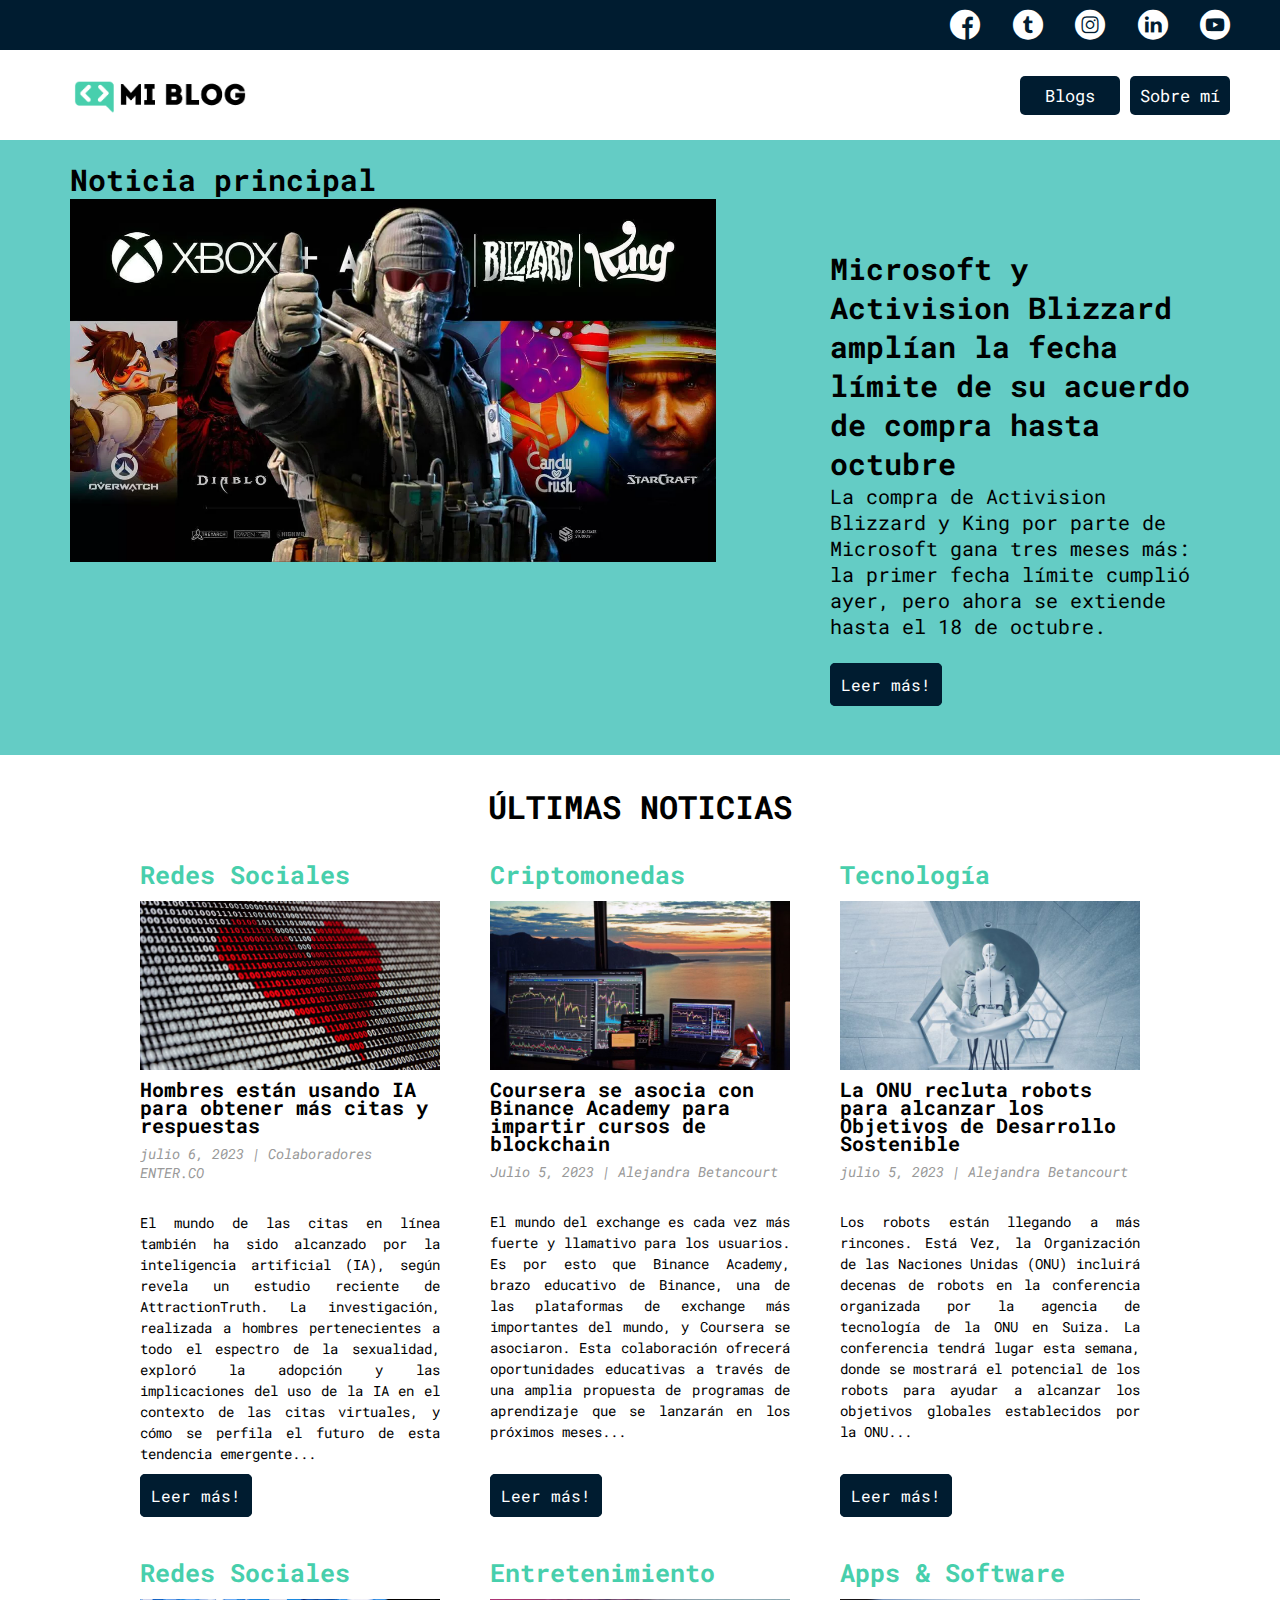
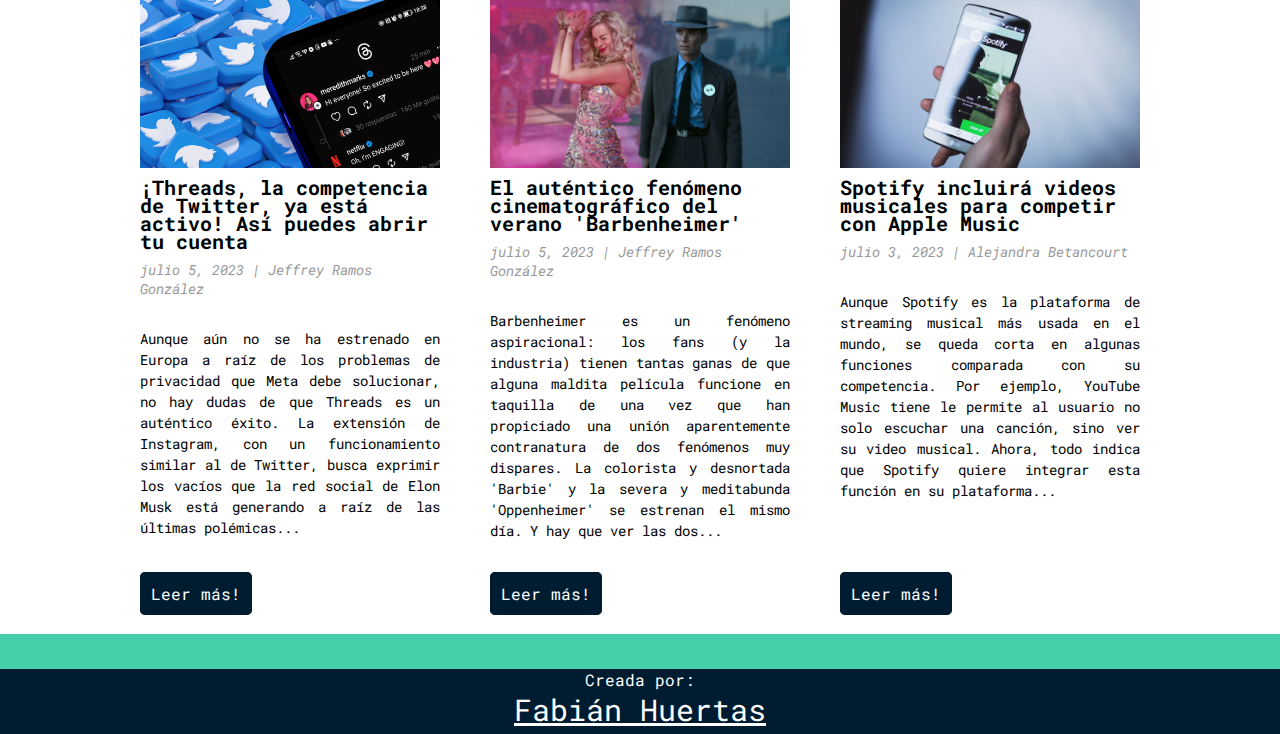
==== commit e2396b1a: "agregando efecto hoover a la navegacion y a los botones" ====
--- a/blogs.html
+++ b/blogs.html
@@ -24,6 +24,7 @@
                 <a href=""><img src="/Desing/logo-negro_5e54ab1b-d3f0-47d9-a4d1-d1b4cf9ba825.png" alt="Logo blog"></a>
             </section>
             <section class="profile-link">
+                <a href="./blogs.html">Blogs</a>
                 <a href="perfil.html">Sobre mí</a>
             </section>  
         </nav>
--- a/css/main.css
+++ b/css/main.css
@@ -59,6 +59,9 @@
     color: white;
 }
 
+header .icons span:hover {
+    color: #47cfac;
+}
 nav {
     display: grid;
     grid-template-columns: 1fr 1fr;
@@ -76,15 +79,25 @@
 
 nav .profile-link {
     display: flex;
+    gap: 10px;
     align-items: center;
     justify-content: flex-end;
     margin-right: 50px;
 }
 
 nav .profile-link a {
-    color: black;
-    border-bottom: 1px solid black;
-    font-size: 2rem;
+    width: 100px;
+    padding: 8px;
+    color: white;
+    font-size: 1.7rem;
+    text-decoration: none;
+    text-align: center;
+    background-color: #001C30;
+    border-radius: 5px;
+}
+
+nav .profile-link a:hover {
+    background-color: rgb(0, 28, 48, 0.9);
 }
 
 .home-main {
@@ -144,7 +157,7 @@
 }
 
 .blogs-main-new h3 {
-    font-size: 2.5rem;
+    font-size: 3rem;
 }
 
 .blogs-news-img-container {
@@ -160,12 +173,13 @@
 }
 
 .blogs-news-info-container h2 {
-    font-size: 2rem;
+    margin-top: 50px;
+    font-size: 3rem;
 }
 
 .blogs-news-info-container p {
     margin-bottom: 35px;
-    font-size: 1.7rem;
+    font-size: 2rem;
 }
 
 .blogs-posts-container {
@@ -189,8 +203,12 @@
     background-color: #001C30;
     color: white;
     padding: 10px;
-    font-size: 1.4rem;
+    font-size: 1.6rem;
     border-radius: 5px;
+}
+
+.blogs-button:hover {
+    background-color: rgb(0, 28, 48, 0.9);
 }
 
 .latest-posts__container {
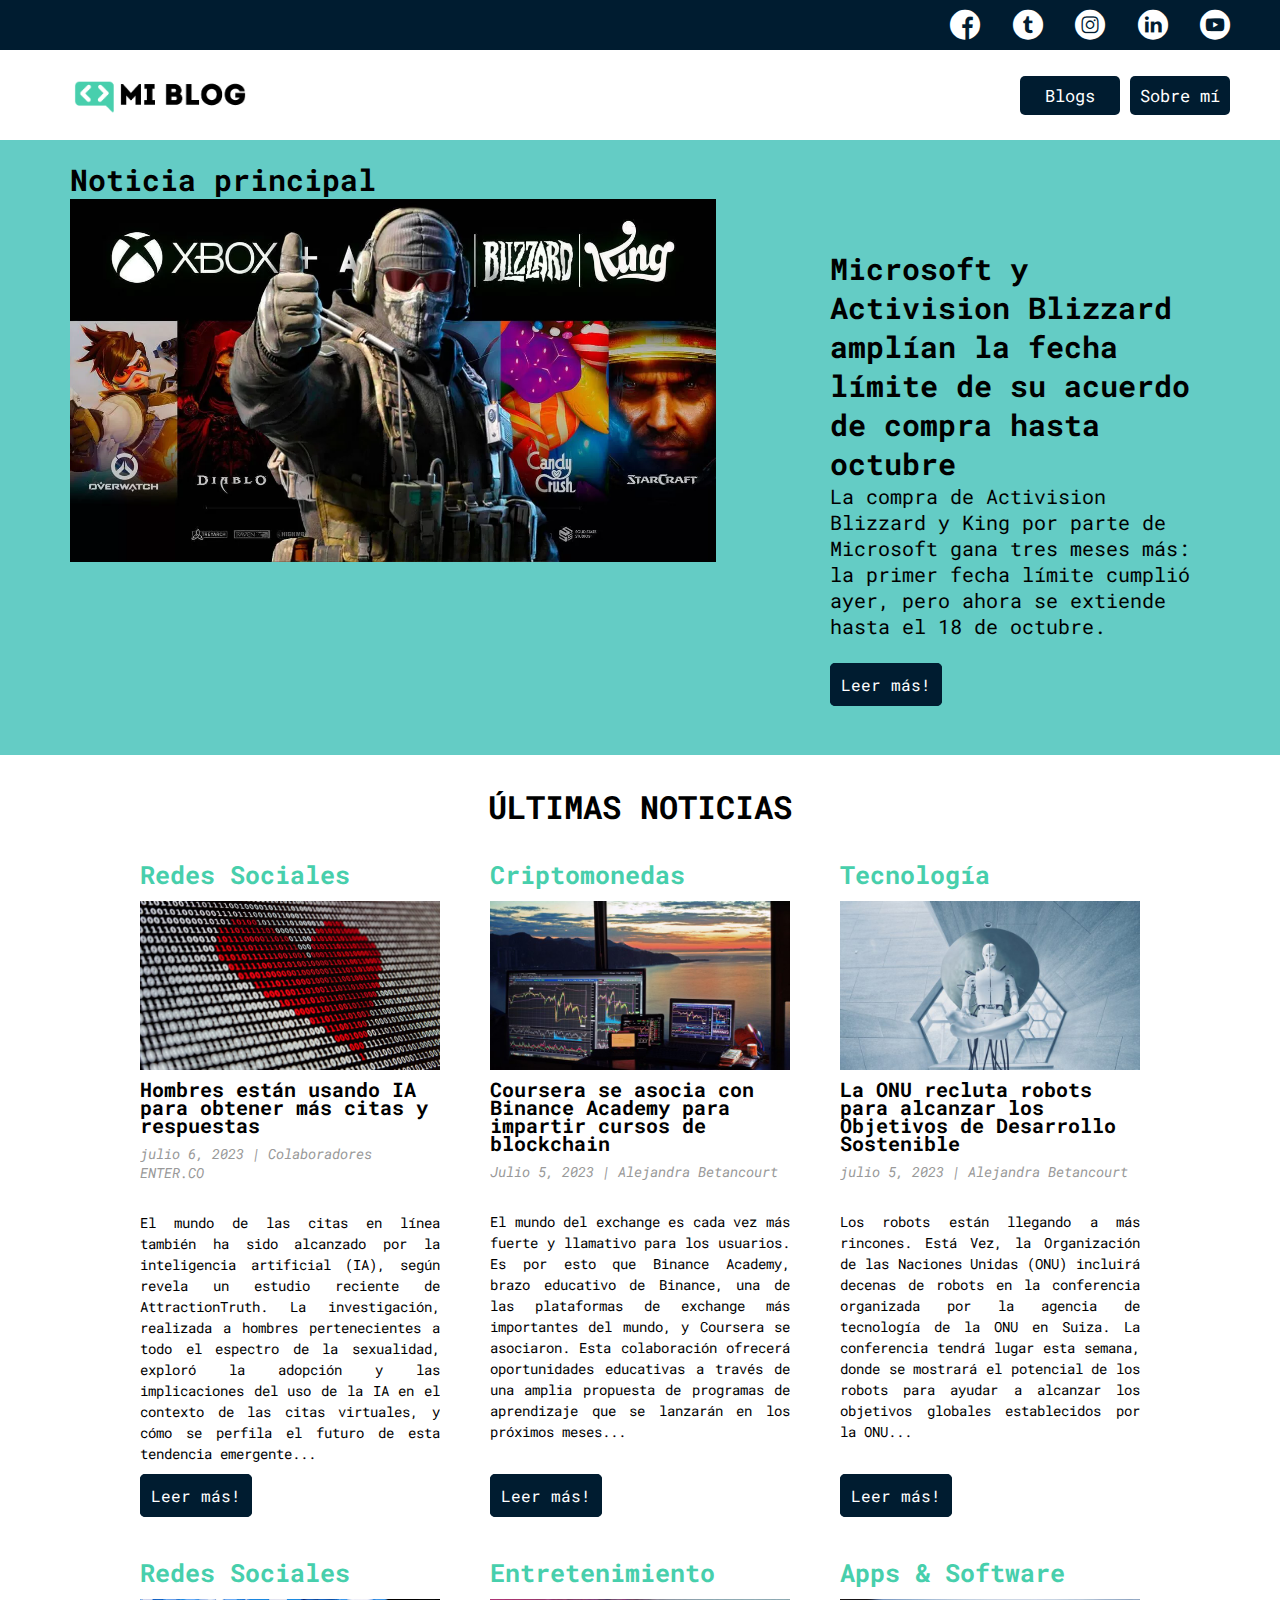
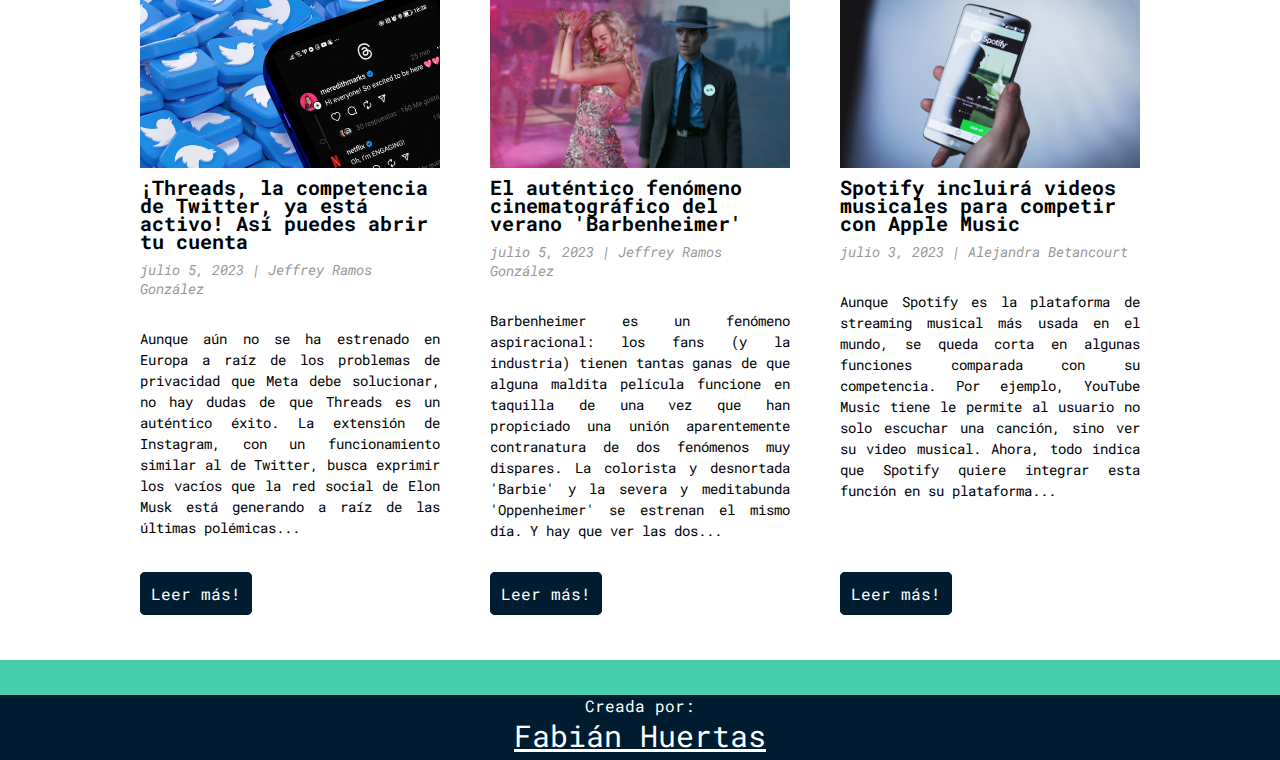
==== commit 899148ef: "agregando archivos post#.html y maquetacion preliminar y creacion de la seccion contacto" ====
--- a/blogs.html
+++ b/blogs.html
@@ -12,10 +12,10 @@
     <header>
         <section class="header-icons-container">
             <div class="icons">
-                <a href=""><span class="flaticon-001-facebook"></span></a>
-                <a href=""><span class="flaticon-002-twitter"></span></a>
+                <a href="https://www.facebook.com/fkamiilo/"><span class="flaticon-001-facebook"></span></a>
+                <a href="https://twitter.com/NaibafSatreuh"><span class="flaticon-002-twitter"></span></a>
                 <a href=""><span class="flaticon-011-instagram"></span></a>
-                <a href=""><span class="flaticon-010-linkedin"></span></a>
+                <a href="https://www.linkedin.com/in/fabian-huertas/"><span class="flaticon-010-linkedin"></span></a>
                 <a href=""><span class="flaticon-008-youtube"></span></a>
             </div>
         </section>
@@ -41,7 +41,7 @@
                 <div class="blogs-news-info-container">
                     <h2>Microsoft y Activision Blizzard amplían la fecha límite de su acuerdo de compra hasta octubre</h2>
                     <p>La compra de Activision Blizzard y King por parte de Microsoft gana tres meses más: la primer fecha límite cumplió ayer, pero ahora se extiende hasta el 18 de octubre.</p>
-                    <a href="" class="blogs-button">Leer más!</a>
+                    <a href="post1.html" class="blogs-button">Leer más!</a>
                 </div>    
             </div>
 
@@ -63,7 +63,7 @@
                                 <p class="card__description">El mundo de las citas en línea también ha sido alcanzado por la inteligencia artificial (IA), según revela un estudio reciente de AttractionTruth. La investigación, realizada a hombres pertenecientes a todo el espectro de la sexualidad, exploró la adopción y las implicaciones del uso de la IA en el contexto de las citas virtuales, y cómo se perfila el futuro de esta tendencia emergente...</p>
                         </div>
                         <div class="card__button">
-                            <a href=""class="blogs-button">Leer más!</a>
+                            <a href="post2.html"class="blogs-button">Leer más!</a>
                         </div>
                     </article>
     
@@ -80,7 +80,7 @@
                                 <p class="card__description">El mundo del exchange es cada vez más fuerte y llamativo para los usuarios. Es por esto que Binance Academy, brazo educativo de Binance, una de las plataformas de exchange más importantes del mundo, y Coursera se asociaron. Esta colaboración ofrecerá oportunidades educativas a través de una amplia propuesta de programas de aprendizaje que se lanzarán en los próximos meses...</p>
                         </div>
                         <div class="card__button">
-                            <a href=""class="blogs-button">Leer más!</a>
+                            <a href="post3.html"class="blogs-button">Leer más!</a>
                         </div>
                     </article>
     
@@ -97,7 +97,7 @@
                                 <p class="card__description">Los robots están llegando a más rincones. Está Vez, la Organización de las Naciones Unidas (ONU) incluirá decenas de robots en la conferencia organizada por la agencia de tecnología de la ONU en Suiza. La conferencia tendrá lugar esta semana, donde se mostrará el potencial de los robots para ayudar a alcanzar los objetivos globales establecidos por la ONU...</p>
                         </div>
                         <div class="card__button">
-                            <a href=""class="blogs-button">Leer más!</a>
+                            <a href="post4.html"class="blogs-button">Leer más!</a>
                         </div>
                     </article>
     
@@ -114,7 +114,7 @@
                                 <p class="card__description">Aunque aún no se ha estrenado en Europa a raíz de los problemas de privacidad que Meta debe solucionar, no hay dudas de que Threads es un auténtico éxito. La extensión de Instagram, con un funcionamiento similar al de Twitter, busca exprimir los vacíos que la red social de Elon Musk está generando a raíz de las últimas polémicas...</p>
                         </div>
                         <div class="card__button">
-                            <a href=""class="blogs-button">Leer más!</a>
+                            <a href="post5.html"class="blogs-button">Leer más!</a>
                         </div>
                     </article>
     
@@ -131,7 +131,7 @@
                                 <p class="card__description">Barbenheimer es un fenómeno aspiracional: los fans (y la industria) tienen tantas ganas de que alguna maldita película funcione en taquilla de una vez que han propiciado una unión aparentemente contranatura de dos fenómenos muy dispares. La colorista y desnortada 'Barbie' y la severa y meditabunda 'Oppenheimer' se estrenan el mismo día. Y hay que ver las dos...</p>
                         </div>
                         <div class="card__button">
-                            <a href=""class="blogs-button">Leer más!</a>
+                            <a href="post6.html"class="blogs-button">Leer más!</a>
                         </div>
                     </article>
     
@@ -148,11 +148,29 @@
                                 <p class="card__description">Aunque Spotify es la plataforma de streaming musical más usada en el mundo, se queda corta en algunas funciones comparada con su competencia. Por ejemplo, YouTube Music tiene le permite al usuario no solo escuchar una canción, sino ver su video musical. Ahora, todo indica que Spotify quiere integrar esta función en su plataforma...</p>
                         </div>
                         <div class="card__button">
-                            <a href=""class="blogs-button">Leer más!</a>
+                            <a href="post7.html"class="blogs-button">Leer más!</a>
                         </div>
                     </article>    
                 </div>
         </secction>
+
+        <section class="contact-info">
+            <div class="contact-left">
+                <img src="" alt="">
+                <div>
+                    <a href=""></a>
+                    <p></p>
+                </div>
+            </div>
+            <div class="contact-right">
+                <img src="" alt="">
+                <div>
+                    <a href=""></a>
+                    <p></p>
+                </div>
+            </div>
+        </section>
+
     </main>
 
     <footer>
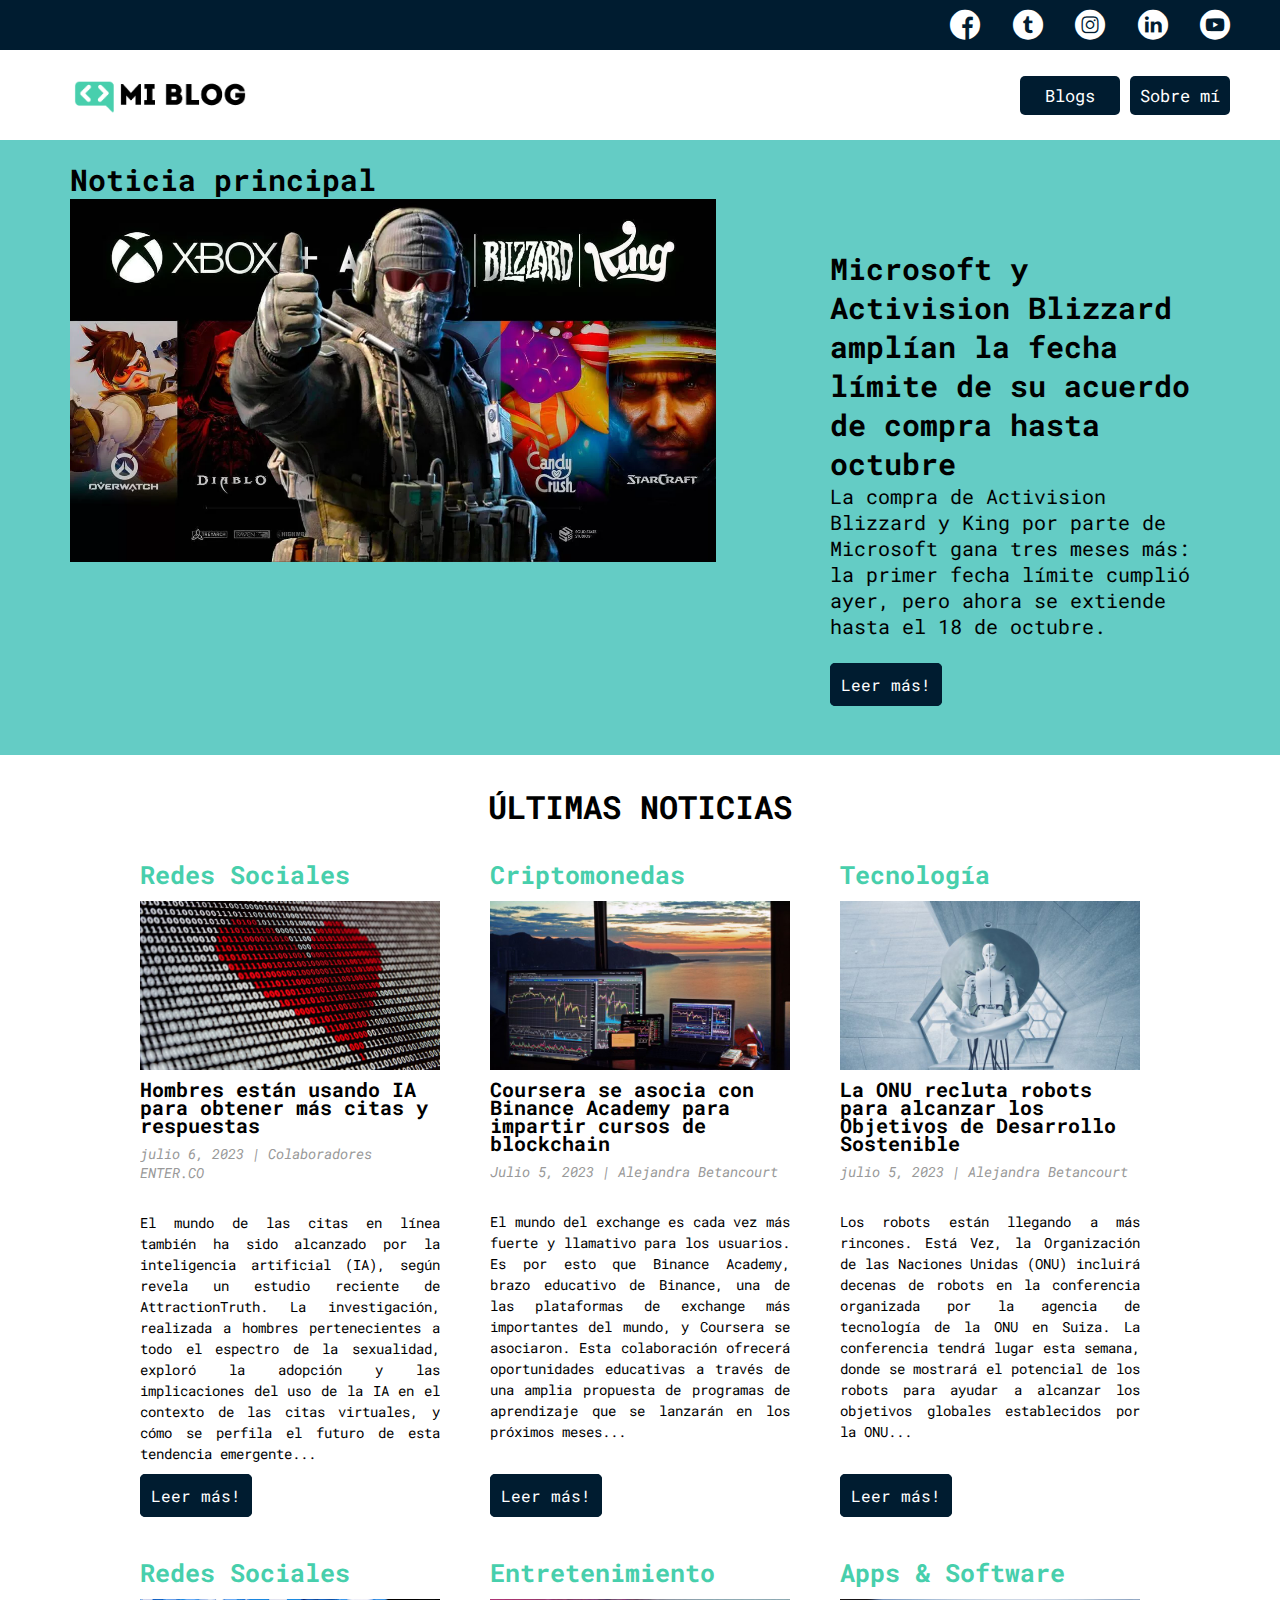
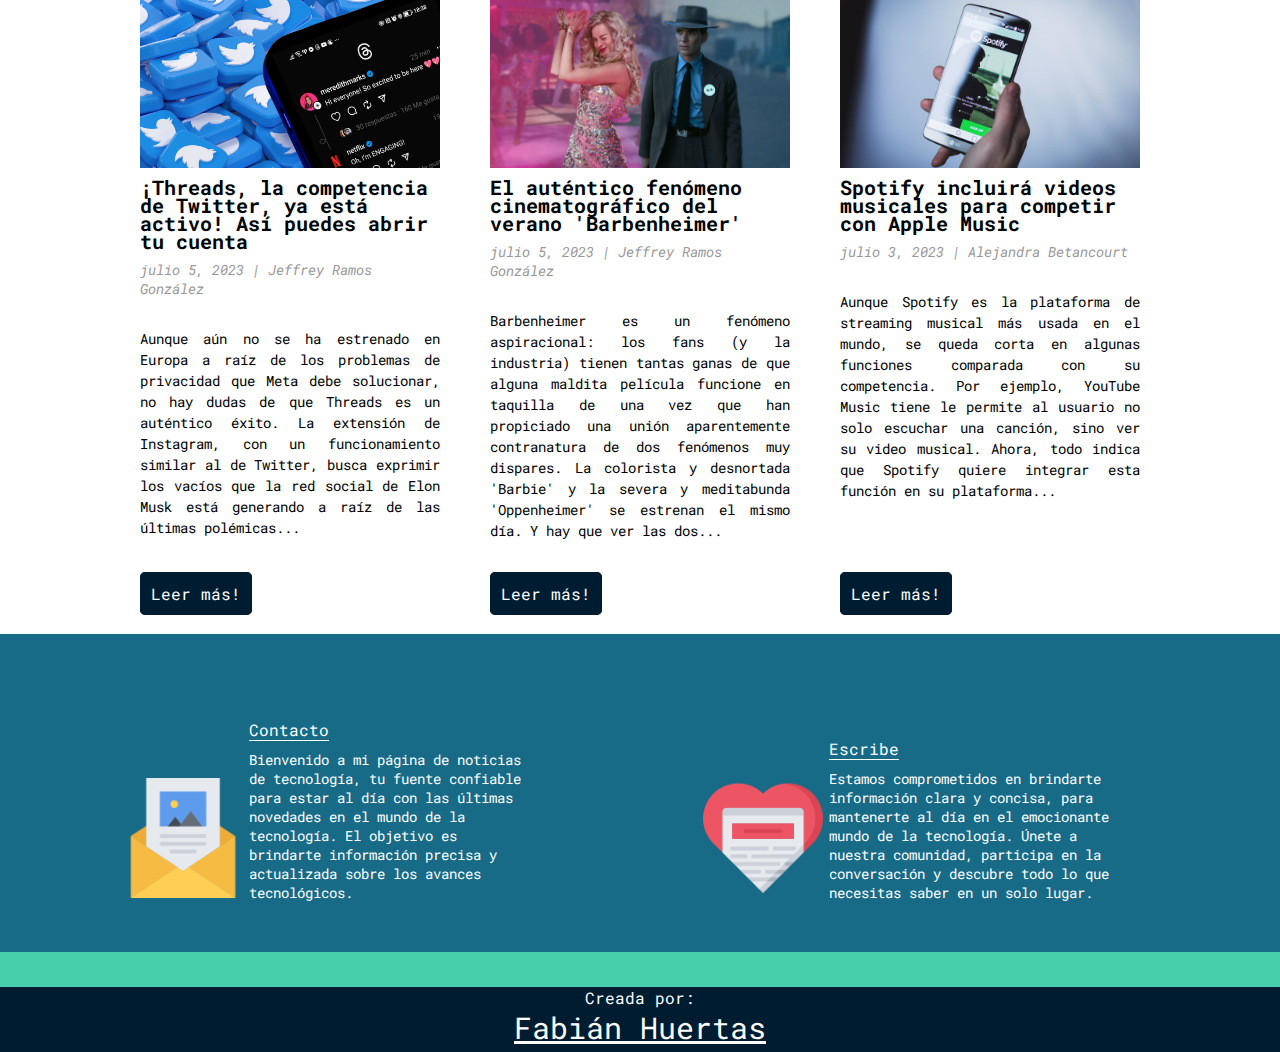
==== commit ce6abdbf: "estilos termiandos de la seccion contacto" ====
--- a/blogs.html
+++ b/blogs.html
@@ -156,21 +156,20 @@
 
         <section class="contact-info">
             <div class="contact-left">
-                <img src="" alt="">
+                <img src="./Desing/013-newsletter_a1023c3e-defc-4af7-8010-9172411f135f.png" alt="Imagen contacto">
                 <div>
-                    <a href=""></a>
-                    <p></p>
+                    <a href="">Contacto</a>
+                    <p>Bienvenido a mi página de noticias de tecnología, tu fuente confiable para estar al día con las últimas novedades en el mundo de la tecnología. El objetivo es brindarte información precisa y actualizada sobre los avances tecnológicos.</p>
                 </div>
             </div>
             <div class="contact-right">
-                <img src="" alt="">
+                <img src="./Desing/006-like_cb942990-375a-4533-afe7-e9bb567ff7ab.png" alt="Imagen escribenos">
                 <div>
-                    <a href=""></a>
-                    <p></p>
+                    <a href="">Escribe</a>
+                    <p> Estamos comprometidos en brindarte información clara y concisa, para mantenerte al día en el emocionante mundo de la tecnología. Únete a nuestra comunidad, participa en la conversación y descubre todo lo que necesitas saber en un solo lugar.</p>
                 </div>
             </div>
         </section>
-
     </main>
 
     <footer>
--- a/css/main.css
+++ b/css/main.css
@@ -267,6 +267,51 @@
     font-size: 1.4rem;
 }
 
+/* Contact info */
+
+.contact-info {
+    min-height: 250px;
+    width: 100%;
+    height: 100%;
+    background-color: #176B87;;
+    padding-bottom: 50px;
+    padding-left: 120px;
+    color: white;
+    text-align: center;
+}
+
+.contact-info div {
+    display: inline-block;
+    width: 49.5%;
+    height: 100%;
+}
+
+.contact-info .contact-left, .contact-right {
+    text-align: initial;
+    margin-top: 85px;
+}
+
+.contact-info div a {
+    color: white;
+    font-size: 1.6rem;
+    border-bottom: 1px solid white;
+}
+
+.contact-info div a:hover {
+    color: #47cfac;
+    border-bottom: 1px solid #47cfac;
+}
+
+.contact-info div p {
+    font-size: 1.4rem;
+    padding-top: 10px;
+}
+
+.contact-info img {
+    width: 120px;
+}
+
+
 footer {
     width: 100%;
     height: 100px;
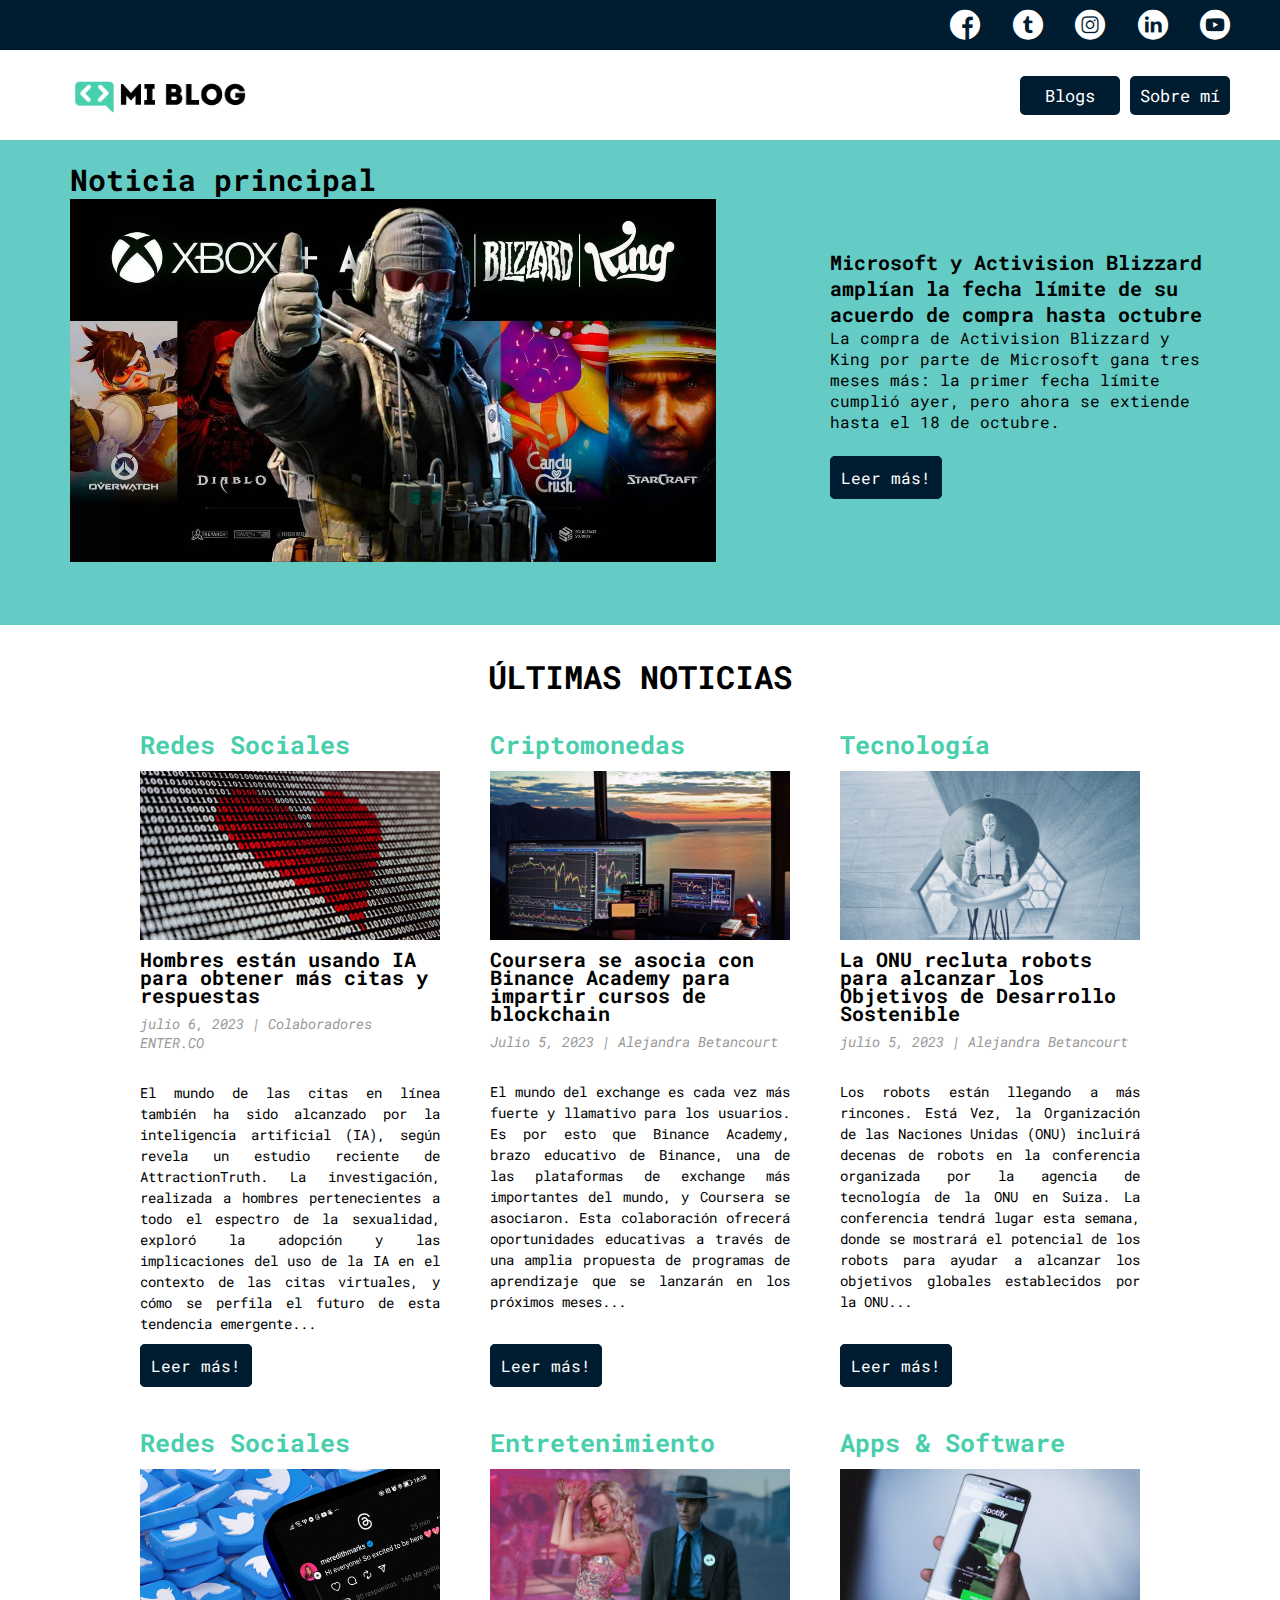
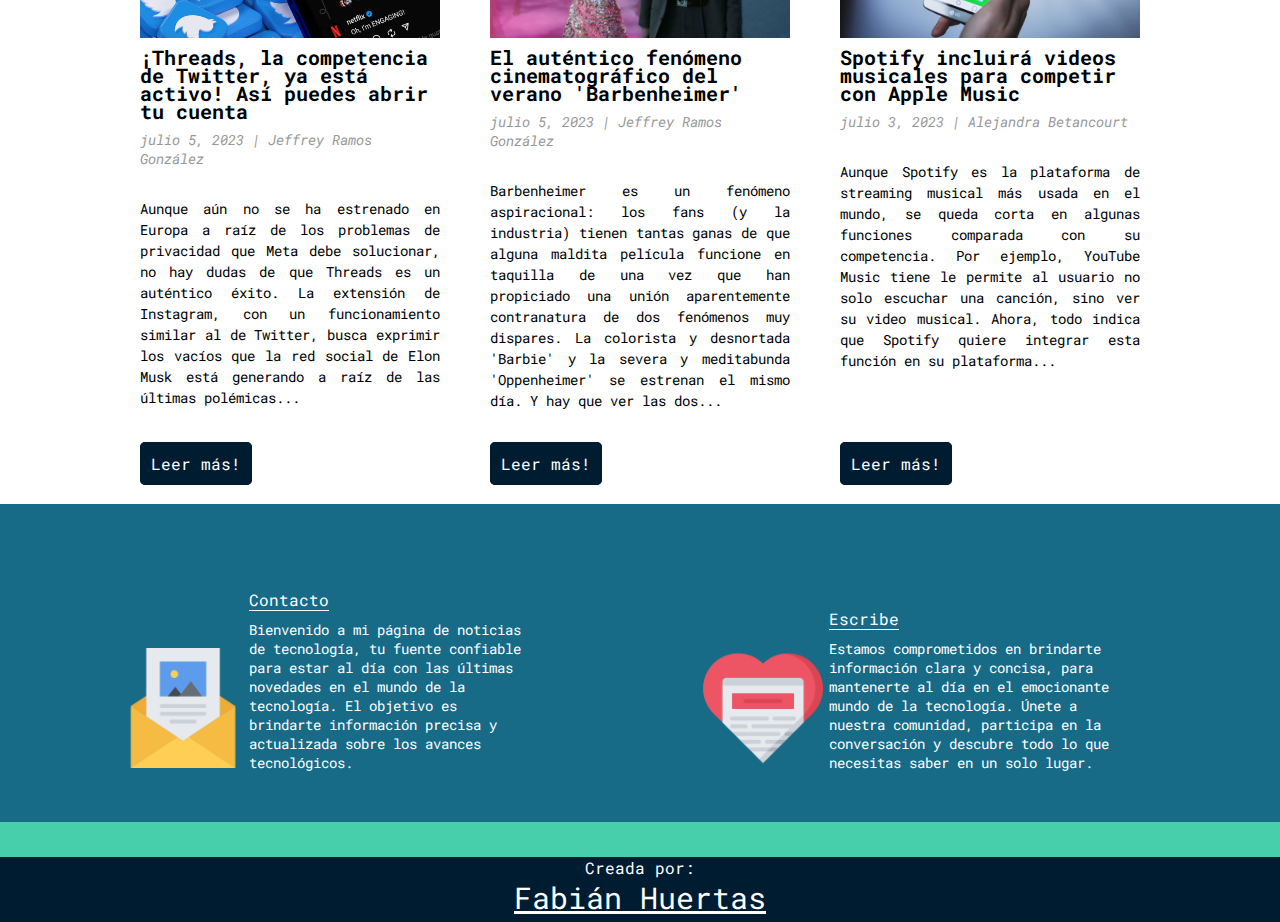
==== commit f75de723: "arrelgando problema de visualizacion de imagenes" ====
--- a/blogs.html
+++ b/blogs.html
@@ -21,7 +21,7 @@
         </section>
         <nav>
             <section class="nav-logo-container">
-                <a href=""><img src="/Desing/logo-negro_5e54ab1b-d3f0-47d9-a4d1-d1b4cf9ba825.png" alt="Logo blog"></a>
+                <a href=""><img src="assets/img/miblog.png" alt="Logo blog"></a>
             </section>
             <section class="profile-link">
                 <a href="./blogs.html">Blogs</a>
@@ -35,7 +35,7 @@
             <div class="blogs-main-new">
                 <h3>Noticia principal</h3>
                 <div class="blogs-news-img-container">
-                    <img src="/assets/img/activision.jpg.webp" alt="">
+                    <img src="assets/img/activision.jpg.webp" alt="Imagen activision">
                 </div>
 
                 <div class="blogs-news-info-container">
@@ -53,7 +53,7 @@
                     <article class="card">
                         <p class="post-category">Redes Sociales</p>
                         <div class="card__image-container">
-                            <img src="/assets/img/post1jpg.jpg" alt="imagen post" class="card__image">
+                            <img src="assets/img/post1.jpg" alt="imagen post" class="card__image">
                         </div>
                         <div class="card__content">
                             <div>
@@ -70,7 +70,7 @@
                     <article class="card">
                         <p class="post-category">Criptomonedas</p>
                         <div class="card__image-container">
-                            <img src="/assets/img/post2.jpg" alt="imagen post" class="card__image">
+                            <img src="assets/img/post2.jpg" alt="imagen post" class="card__image">
                         </div>
                         <div class="card__content">
                             <div>
@@ -87,7 +87,7 @@
                     <article class="card">
                         <p class="post-category">Tecnología</p>
                         <div class="card__image-container">
-                            <img src="/assets/img/post4.jpg" alt="imagen post" class="card__image">
+                            <img src="assets/img/post4.jpg" alt="imagen post" class="card__image">
                         </div>
                         <div class="card__content">
                             <div>
@@ -104,7 +104,7 @@
                     <article class="card">
                         <p class="post-category">Redes Sociales</p>
                         <div class="card__image-container">
-                            <img src="/assets/img/post3.jpg" alt="imagen post" class="card__image">
+                            <img src="assets/img/post3.jpg" alt="imagen post" class="card__image">
                         </div>
                         <div class="card__content">
                             <div>
@@ -121,7 +121,7 @@
                     <article class="card">
                         <p class="post-category">Entretenimiento</p>
                         <div class="card__image-container">
-                            <img src="/assets/img/post5.jpg" alt="imagen post" class="card__image">
+                            <img src="assets/img/post5.jpg" alt="imagen post" class="card__image">
                         </div>
                         <div class="card__content">
                             <div>
@@ -138,7 +138,7 @@
                     <article class="card">
                         <p class="post-category">Apps & Software</p>
                         <div class="card__image-container">
-                            <img src="/assets/img/post6.jpg" alt="imagen post" class="card__image">
+                            <img src="assets/img/post6.jpg" alt="imagen post" class="card__image">
                         </div>
                         <div class="card__content">
                             <div>
--- a/css/main.css
+++ b/css/main.css
@@ -104,7 +104,7 @@
     display: grid;
     grid-template-columns: 1fr 4fr 1fr;
     height: 100%;
-    background-image: url('/Desing/cover_909cd27f-8eb3-4e9a-9cae-c5549009f6b5.png');
+    background-image: url('../assets/img/background.png');
     background-position: center;
     background-repeat: no-repeat;
     background-size: cover;
@@ -198,6 +198,71 @@
     text-align: center;
 }
 
+/* secciones blogs cada uno de los post#.html */
+
+.blog-container {
+    display: flex;
+    flex-direction: column;
+    align-items: center;
+    width: 100%;
+}
+
+.post {
+    width: 90%;
+    max-width: 800px;
+}
+
+.post__header {
+    display: flex;
+    justify-content: center;
+    margin-top: 30px;
+    margin-bottom: 60px;
+}
+
+.post__image {
+    width: 100%;
+    max-width: 800px;
+}
+
+.post__title {
+    line-height: 1;
+    margin-bottom: 10px;
+    font-size: 3rem;
+}
+
+.post__date {
+    display: block;
+    margin-bottom: 30px;
+    color: #999999;
+    font-size: 1.6rem;
+}
+
+.post__description {
+    display: flex;
+    flex-direction: column;
+    gap: 20px;
+    margin-bottom: 60px;
+    line-height: 1.8;
+    font-size: 1.6rem;
+}
+
+.post__description img {
+    width: 100%;
+    max-width: 368px;
+    align-self: center;
+}
+
+.post__description a {
+    color: #64CCC5;
+}
+
+.post__description a:hover {
+    color: #001C30;
+}
+
+
+/* Botones leer mas */
+
 .blogs-button {
     border: 1px solid #001C30;
     background-color: #001C30;
@@ -267,6 +332,67 @@
     font-size: 1.4rem;
 }
 
+/* Profile */
+
+.profile__container {
+    width: 100%;
+    display: flex;
+    flex-direction: column;
+    align-items: center;
+}
+
+.header__container {
+    width: 100%;
+    background-color: #47cfac;
+    min-height: 440px;
+}
+
+.header__profile {
+    display: flex;
+    flex-direction: row;
+    align-items: center;
+    width: 80%;
+    gap: 20px;
+    margin: 0 auto;
+    padding: 20px 0;
+}
+
+.profile__image {
+    display: block;
+    width: 350px;
+    height: auto;
+    max-width: 400px;
+    border-radius: 50%;
+}
+
+.profession {
+    color: white;
+    font-size: 3rem;
+    line-height: .8;
+}
+
+.profile__name {
+    line-height: 1;
+    font-size: 4rem;
+    color: #001C30;
+    line-height: .8;
+}
+
+.profile__date {
+    color: var(--mint);
+    margin-bottom: 20px;
+    color: #DAFFFB;
+    font-size: 1.6rem;
+}
+
+.profile__description {
+    padding: 10px 0;
+    text-align: justify;
+    color: #001C30;
+    line-height: 1.5;
+    font-size: 1.4rem;
+}
+
 /* Contact info */
 
 .contact-info {
@@ -335,3 +461,112 @@
 footer a:hover {
     color: #64CCC5;
 }
+
+
+@media screen and (max-width: 1289px) {
+    .blogs-news-container h2 {
+        font-size: 2rem;
+    }
+
+    .blogs-news-container p {
+        font-size: 1.6rem;
+    }
+}
+
+@media screen and (max-width: 930px) {
+    .blogs-main-new {
+        display: flex;
+        flex-direction: column;
+    }
+
+    .header__profile {
+        flex-direction: column;
+    }
+}
+
+@media screen and (max-width: 800px) {
+    .contact-info {
+        display: flex;
+        flex-direction: column;
+        align-items: center;
+        padding-left: 0;
+    }
+
+    .contact-info div {
+        height: auto;
+        width: 90%;
+    }
+    .contact-info .contact-left, .contact-right {
+        text-align: center;
+        align-items: center;
+        padding: 0 12px 0 0;
+    }
+}
+
+@media screen and (max-width: 530px) {
+   nav .profile-link {
+    margin-right: 0;
+    padding-right: 30px;
+   }
+}
+
+@media screen and (max-width: 510px) {
+    nav .nav-logo-container {
+        margin-left: 10px;
+    }
+
+    .blogs-news-img-container {
+        padding-top: 30px;
+    }
+
+    .blogs-news-img-container img {
+        width: 100%;
+        height: auto;
+    }
+}
+
+@media screen and (max-width: 470px) {
+    header {
+        height: 200px;
+    }
+    nav {
+        display: flex;
+        flex-direction: column;
+        height: auto;
+        justify-content: center;
+        align-items: center;
+    }
+
+    nav .profile-link {
+        gap: 50px;
+        padding-bottom: 30px;
+    }
+
+    .blogs-news-container h2 {
+        font-size: 1.6rem;
+        margin-top: 30px;
+    }
+
+    .blogs-news-container p {
+        font-size: 1.4rem;
+    }
+
+    .profile__image {
+        width: 250px;
+    }
+}
+
+@media screen and (max-width: 350px) {
+    header .header-icons-container .icons {
+        justify-self: center;
+        margin-right: 0;
+    }
+    .blogs-news-container h2 {
+        font-size: 1.5rem;
+        margin-top: 10px;
+    }
+
+    .blogs-news-container p {
+        font-size: 1.3rem;
+    }   
+}